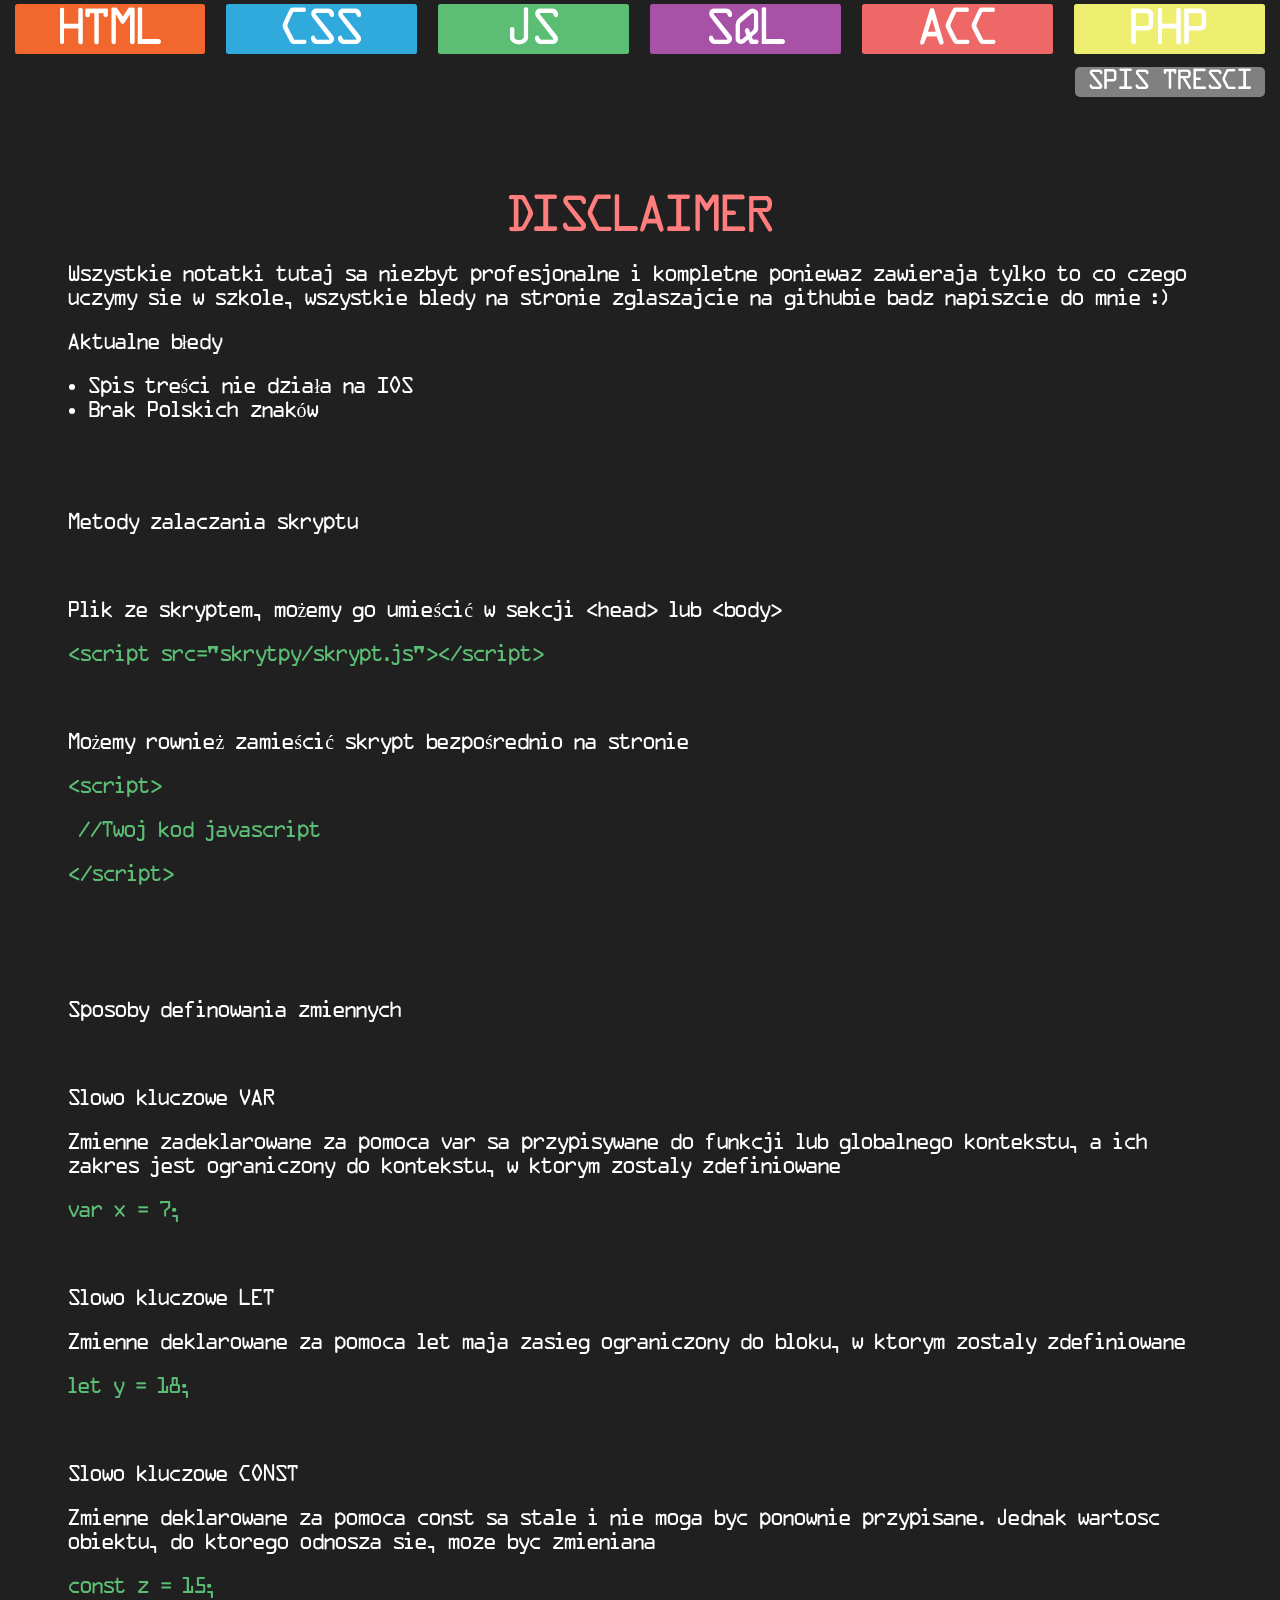
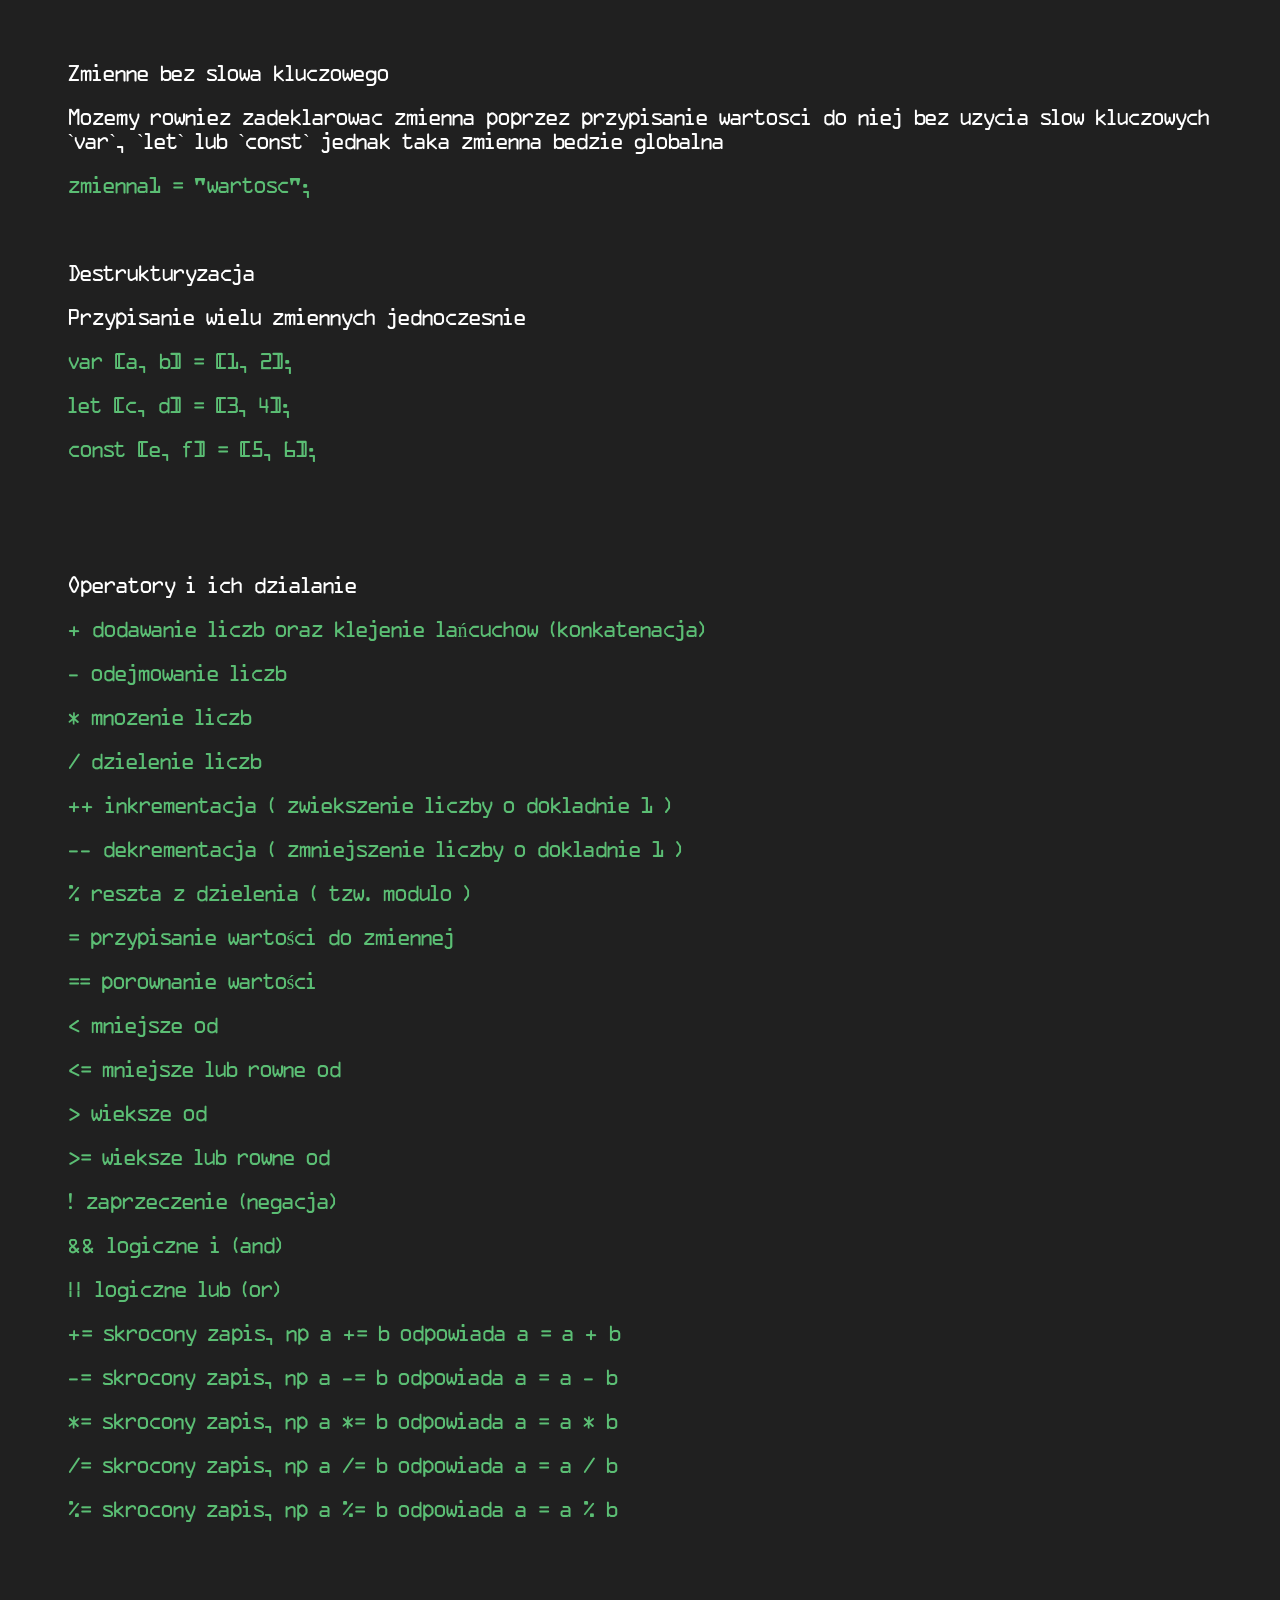
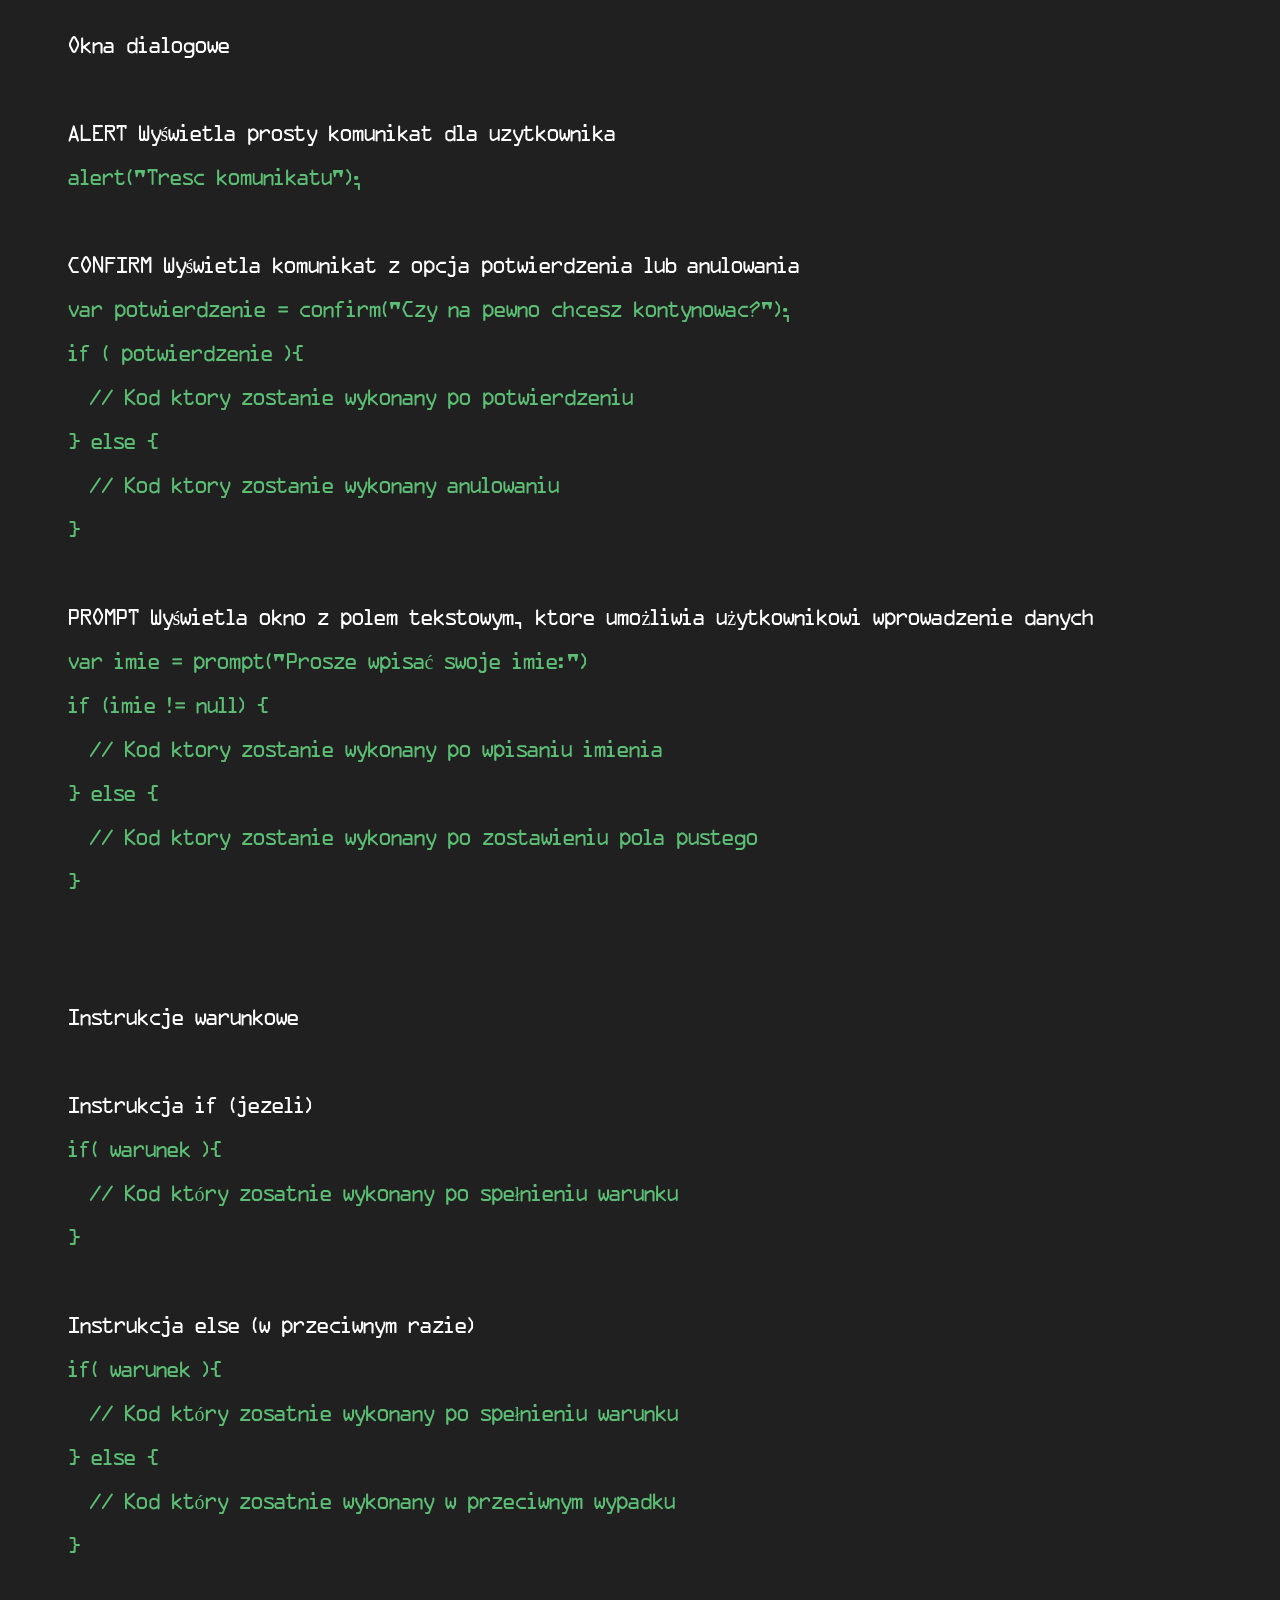
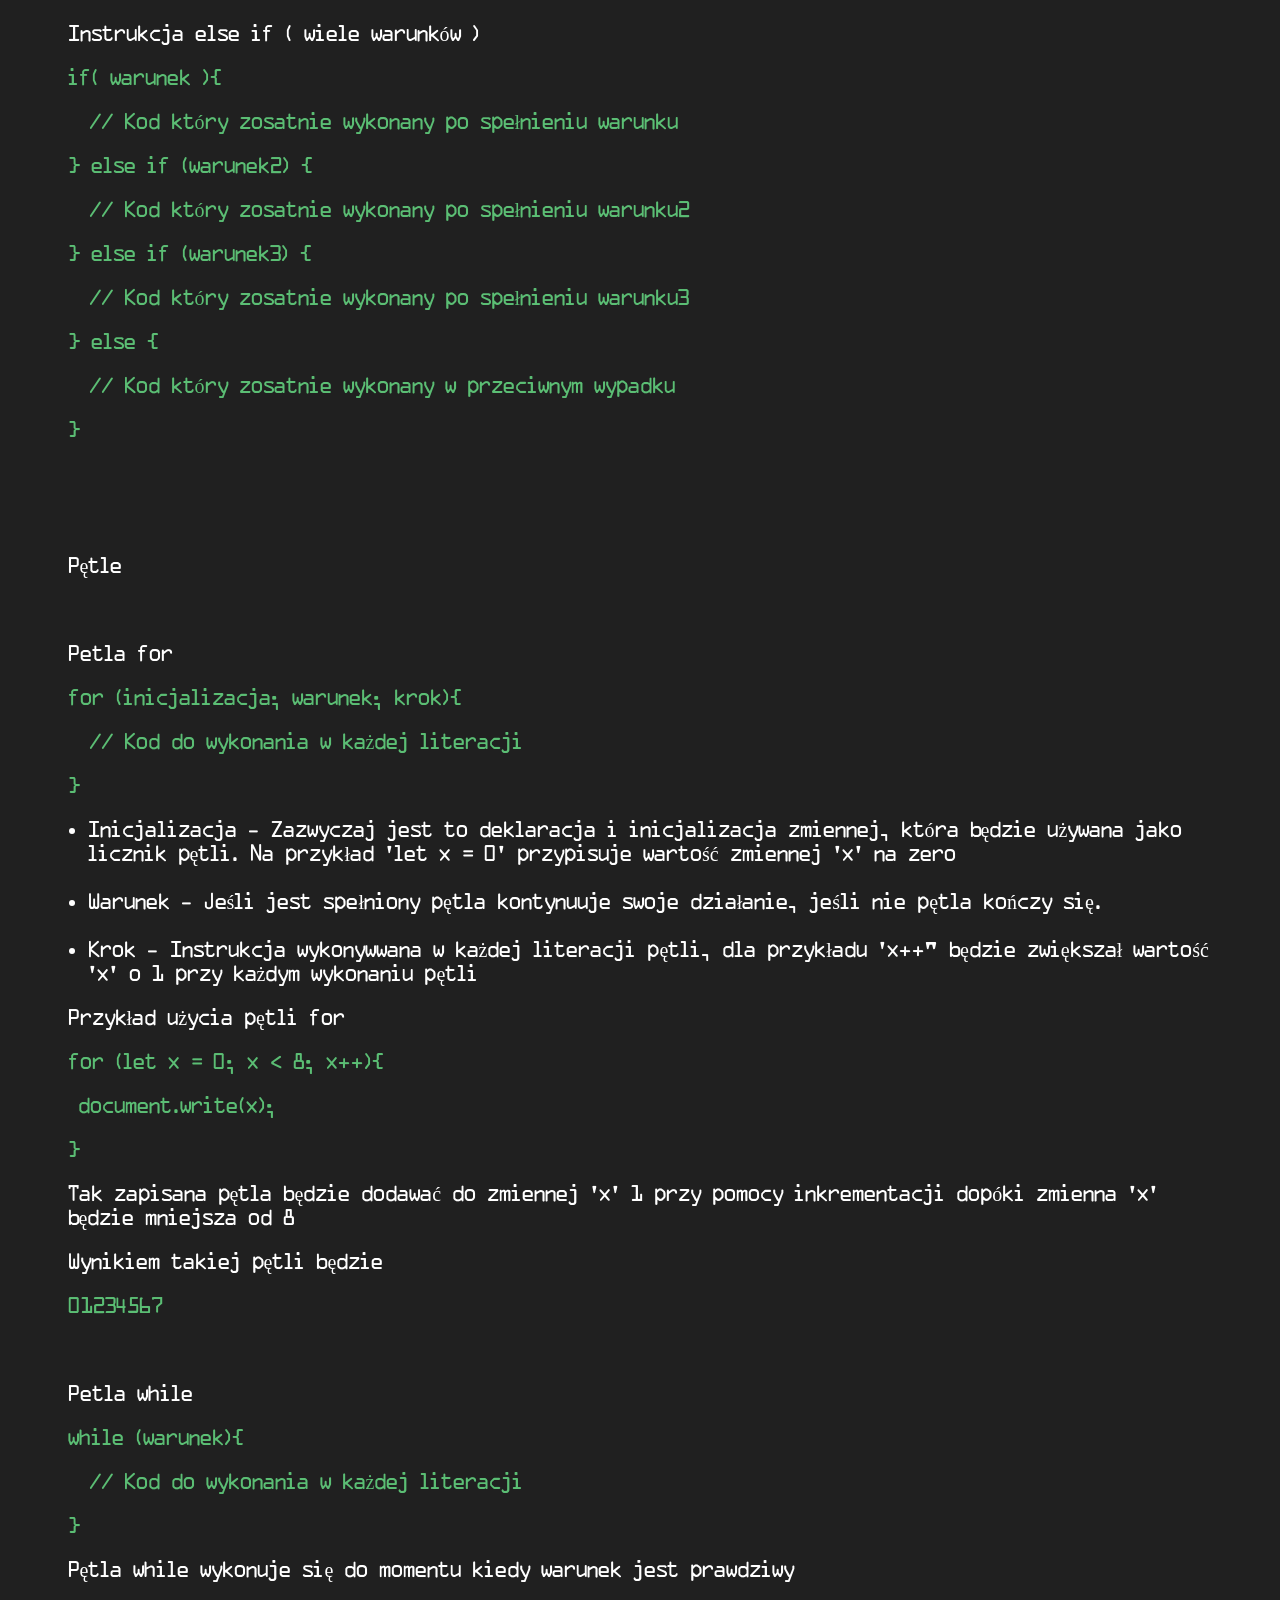
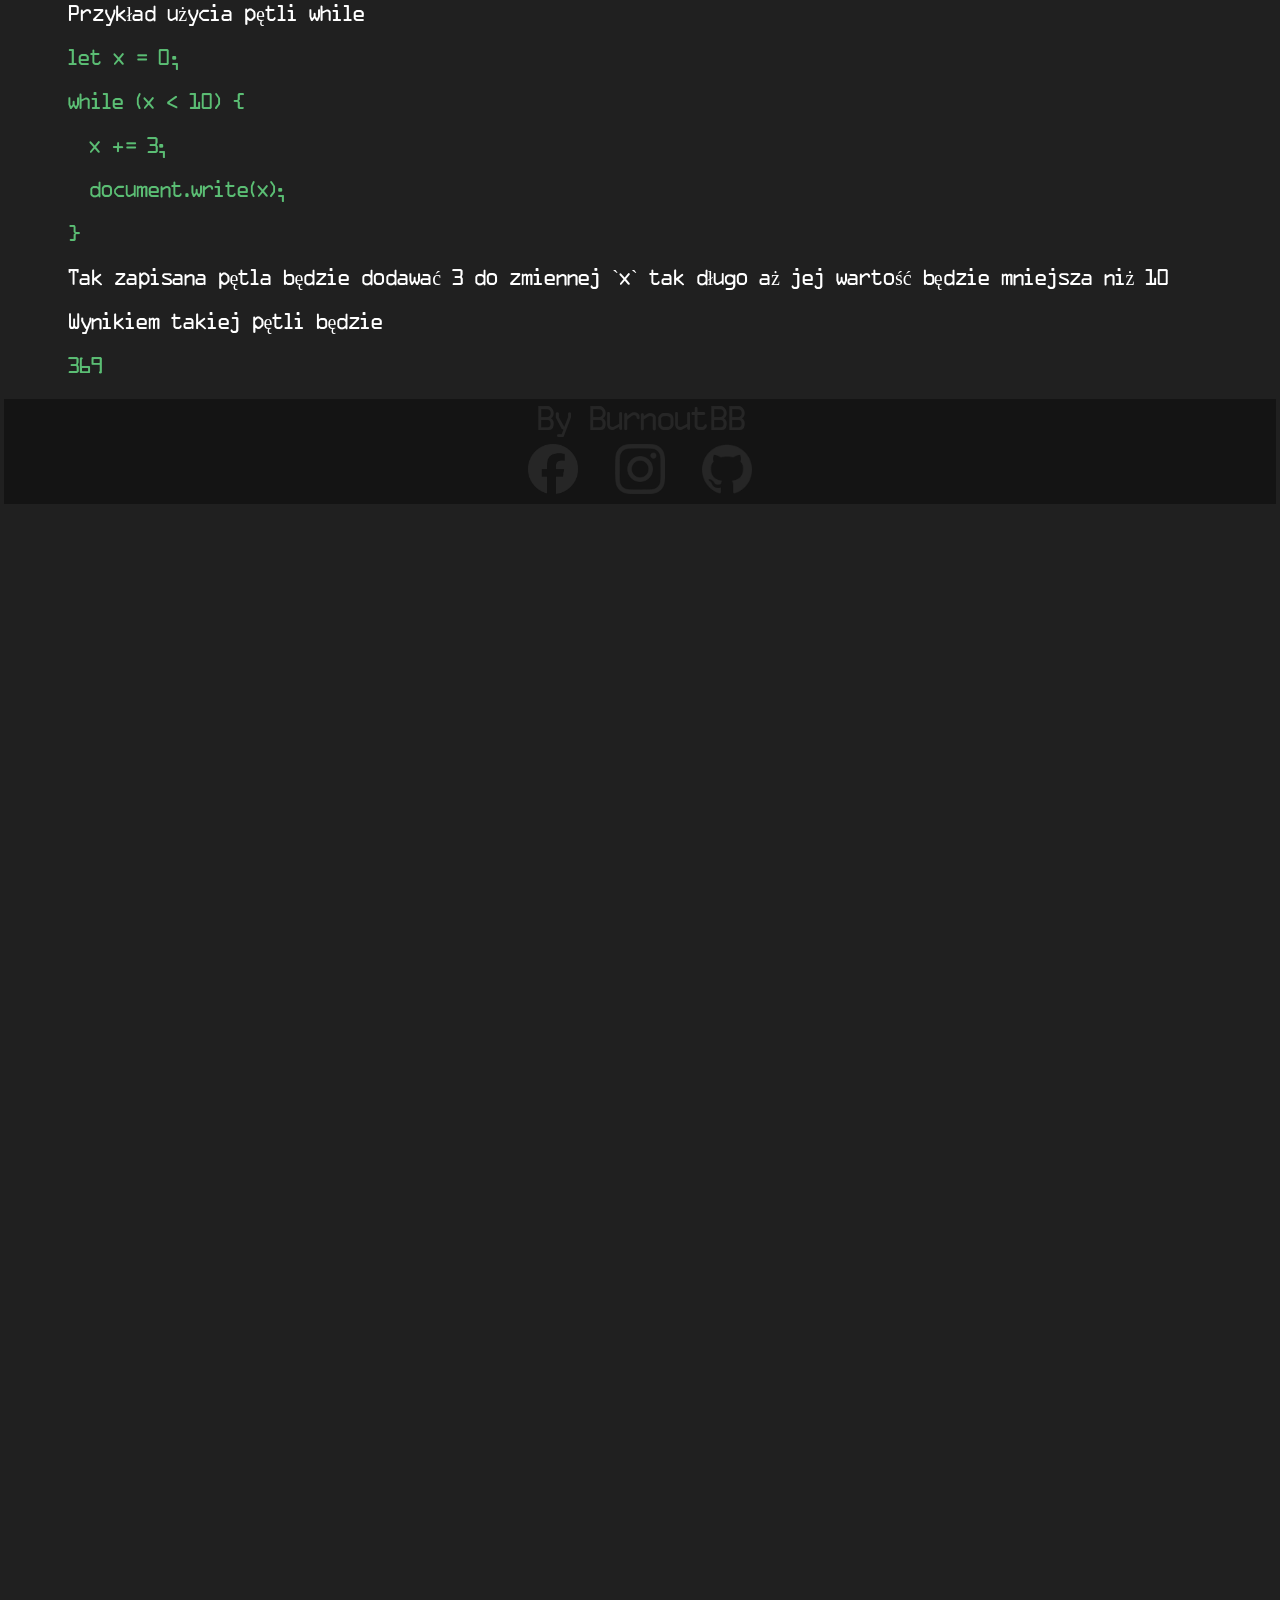
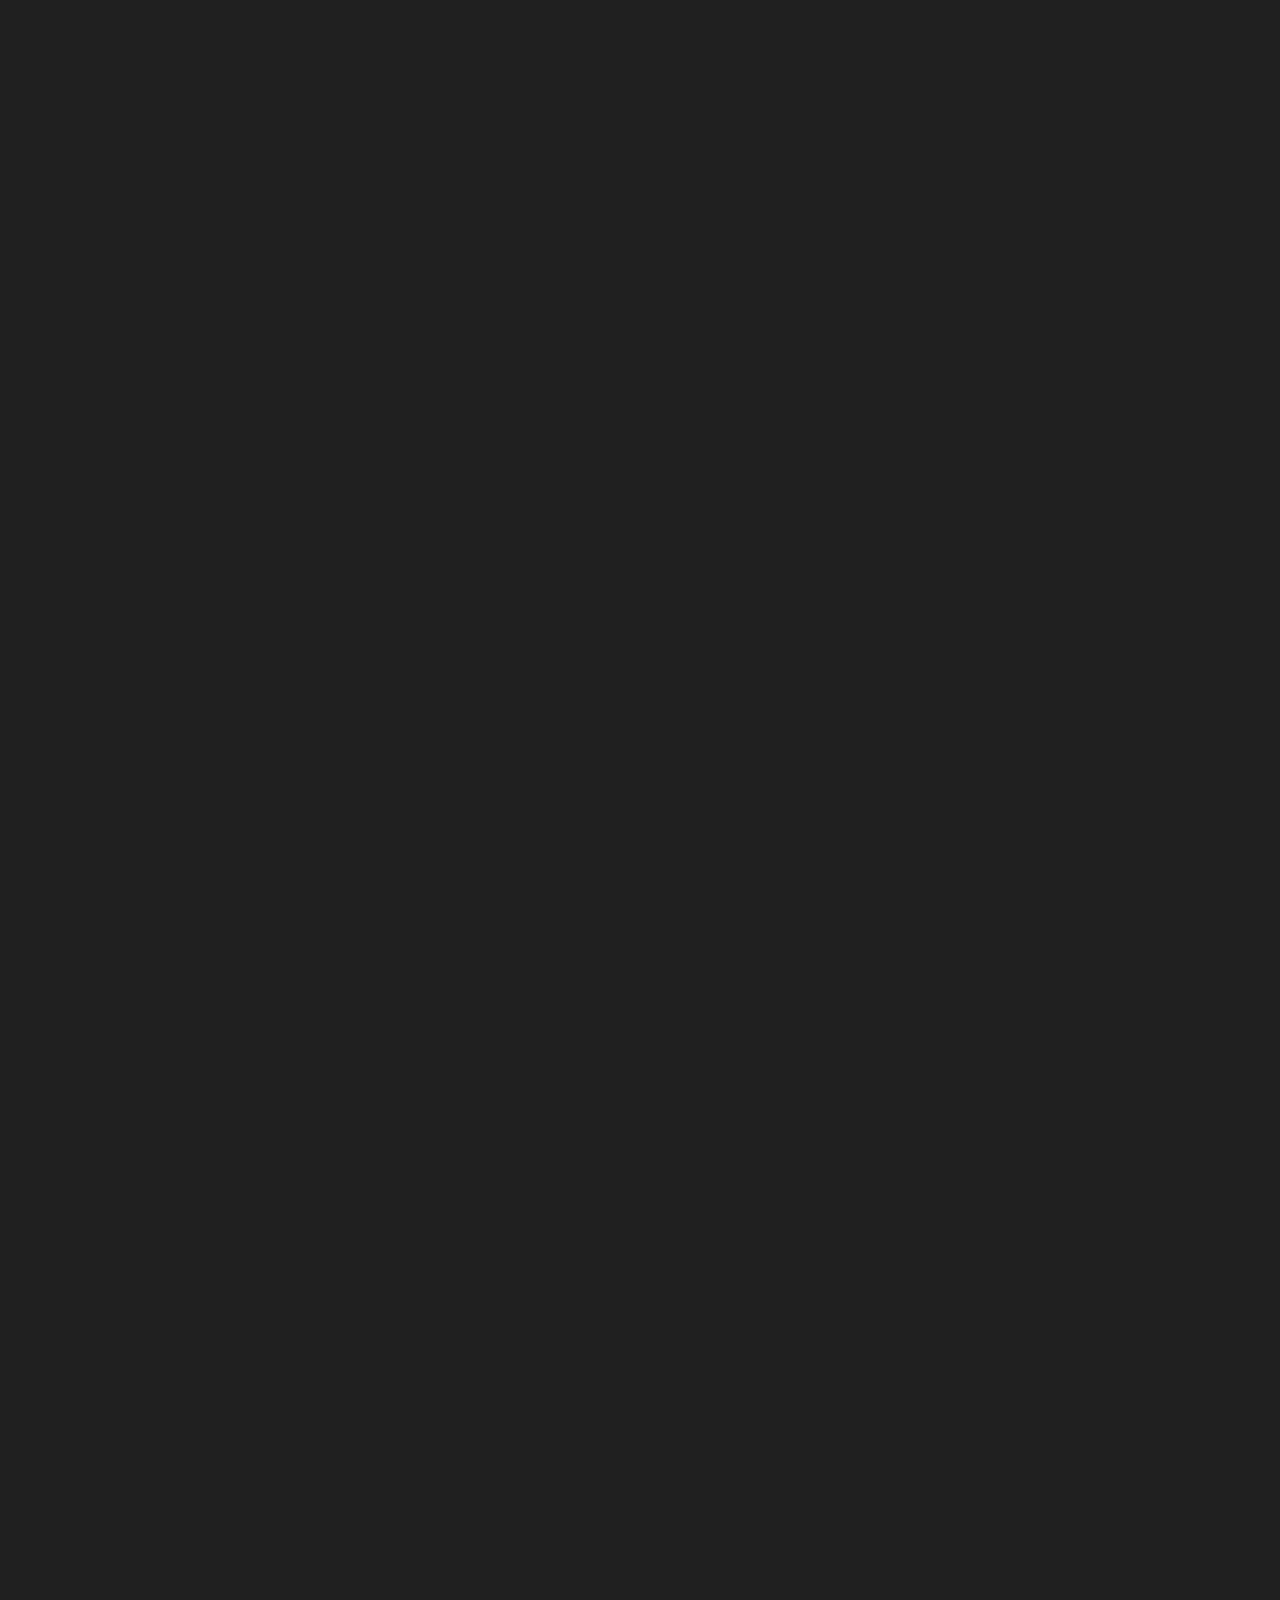
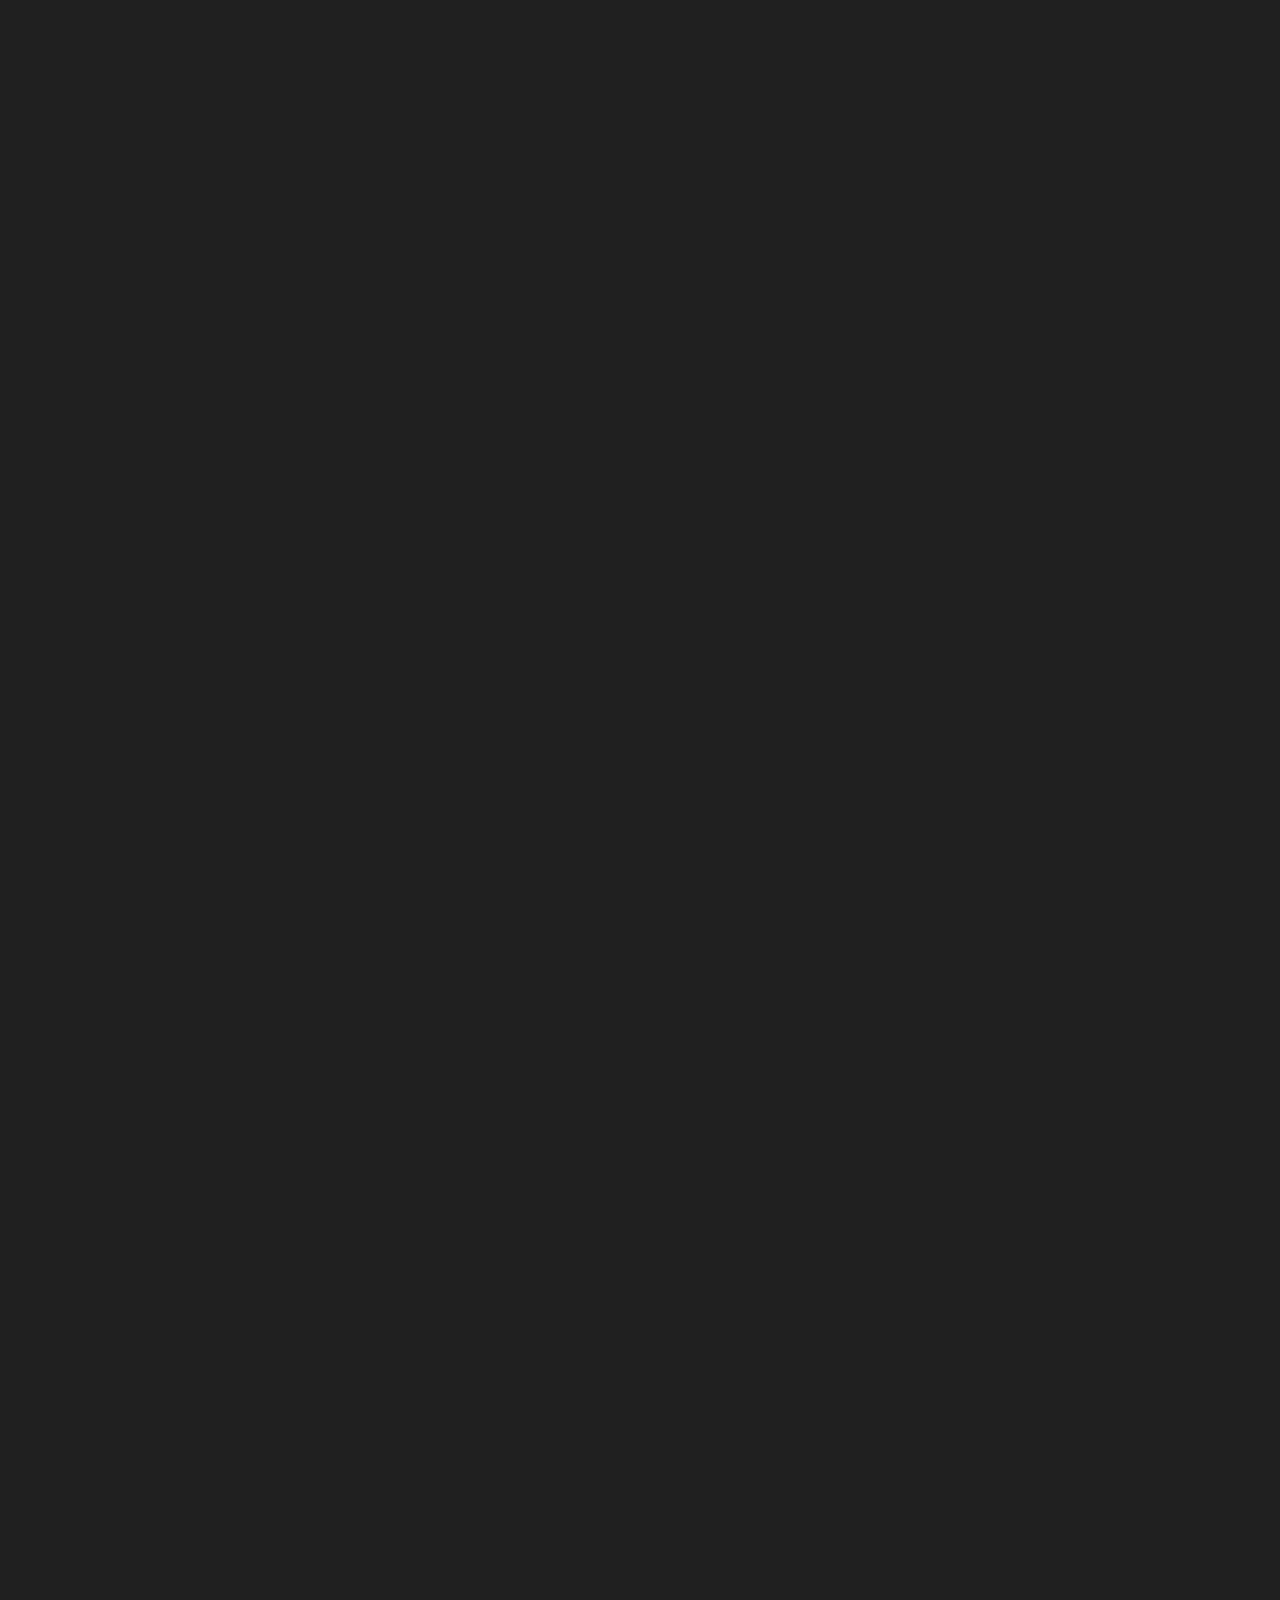
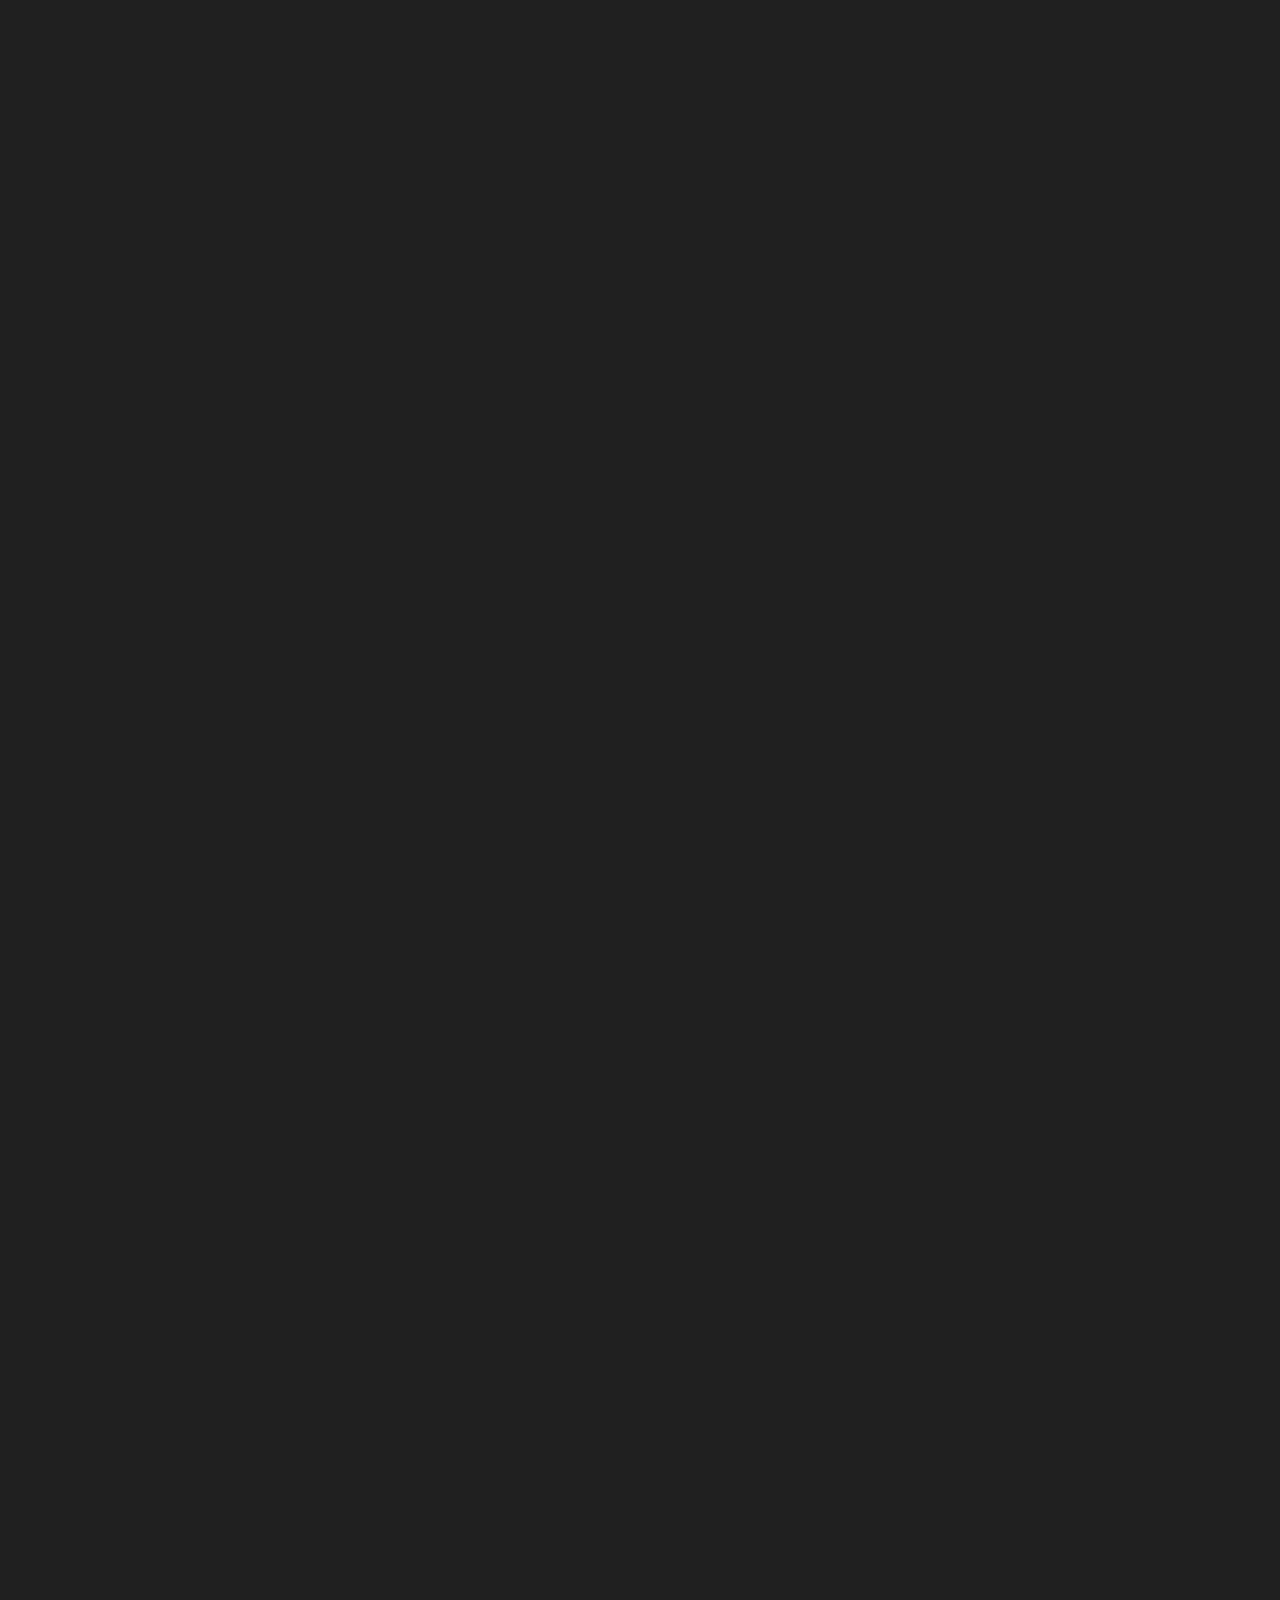
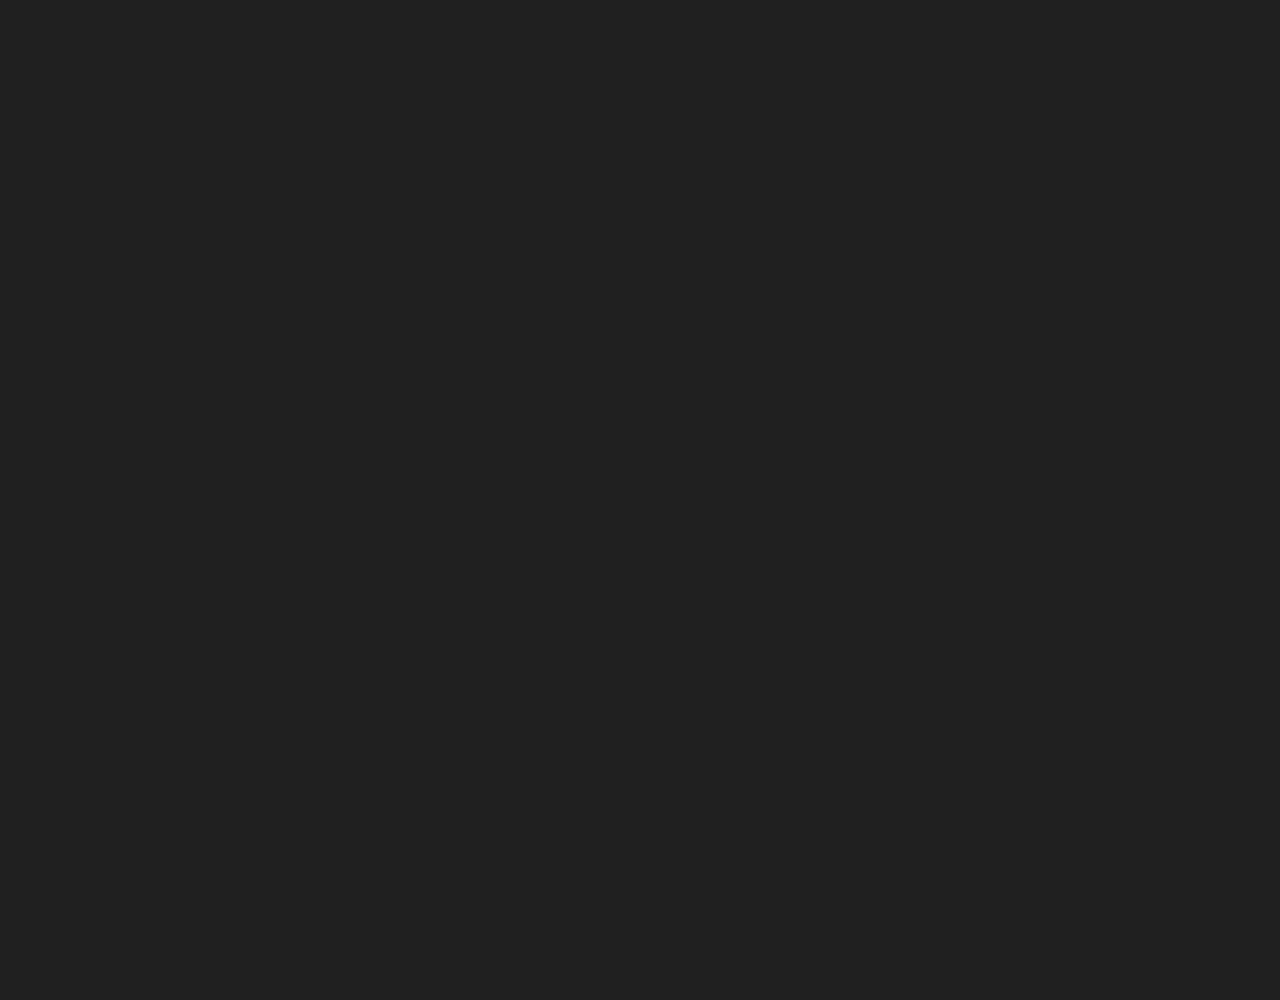
==== js.html @ 7f6162b9 "Fix jakis" ====
<!DOCTYPE html>
<html lang="en">
<head>
    <meta charset="UTF-8">
    <meta name="viewport" content="width=device-width, initial-scale=1.0">
    <link rel="stylesheet" href="styl.css">
    <link rel="stylesheet" media="screen and (max-device-width: 1115px)" href="spisfix.css" />
    <link rel="stylesheet" media="screen and (max-device-width: 690px)" href="styl2.css" />
    
    <title>Może zdamy xddd</title>
    <script src="spis.js"></script>
    <script src="przewijanie_js.js"></script>
 
</head>
<body>

    
    <!-- OPCJE DO WYBORU -->
    <div id="menu">


        <a href="index.html">
            <div id="html">
                HTML
            </div>
        </a>
    
    
        <a>
            <div id="css">
                CSS
            </div>
        </a>
    
    
        <a>
            <div id="js">
                JS
            </div>
        </a>
            
        <a href="sql.html">
            <div id="sql">
                SQL
            </div>
        </a>
    
    
        <a>
            <div id="acc">
                 ACC
            </div>
        </a>
    
    
        <a>
            <div id="php">
                PHP
            </div>
        </a>
    
    
    
            <!--SPIS TREŚCI -->
            <div id="spis" class="spis">
                <div class="tytul" onclick="toggleSpis()">SPIS TRESCI</div>
                <div class="tresc" id="trescSpisu">
                    <a  href="#zalaczanie" onclick="scrollToSection('zalaczanie'); hideSpis()">Skrypt</a><br> 
                    <a  href="#definiowanie" onclick="scrollToSection('definiowanie'); hideSpis()">Zmienne</a><br>
                    <a  href="#operatory" onclick="scrollToSection('operatory'); hideSpis()">Operatory</a><br>
                    <a  href="#okna" onclick="scrollToSection('okna'); hideSpis()">Okna</a><br>
                    <a  href="#warunki" onclick="scrollToSection('warunki'); hideSpis()">Warunki</a><br>
                    <a  href="#petle" onclick="scrollToSection('petle'); hideSpis()">Petle</a><br>

                </div>
            </div>
    
    
    
    
    
        </div>



    <div id="notes">
        <p style="font-size: 90px; line-height: 0px; text-align: center; color: rgb(255, 125, 125);" >DISCLAIMER</p>
        <p>Wszystkie notatki tutaj sa niezbyt profesjonalne i kompletne poniewaz zawieraja tylko to co czego uczymy sie w szkole, wszystkie bledy na stronie zglaszajcie na githubie badz napiszcie do mnie :) </p>
        <p>Aktualne błedy</p>
        <ul>
            <li>Spis treści nie działa na IOS</li>
            <li>Brak Polskich znaków </li>
        </ul>
        <br><br>
        
        
        <p id="zalaczanie">Metody zalaczania skryptu</p><br>
        <p>Plik ze skryptem, możemy go umieścić w sekcji &lt;head&gt; lub &lt;body&gt;</p>
        <p style="color:#5bbe74">&lt;script src="skrytpy/skrypt.js"&gt;&lt;/script&gt;</p><br>
        <p>Możemy rownież zamieścić skrypt bezpośrednio na stronie</p>
        <p style="color:#5bbe74">&lt;script&gt;</p>
        <p style="color:#5bbe74">&nbsp;//Twoj kod javascript</p>
        <p style="color:#5bbe74">&lt;/script&gt;</p>

        


        <br><br><br>
        <p id="definiowanie">Sposoby definowania zmiennych</p><br>
        
        <p>Slowo kluczowe VAR</p>
        <p>Zmienne zadeklarowane za pomoca var sa przypisywane do funkcji lub globalnego kontekstu, a ich zakres jest ograniczony do kontekstu, w ktorym zostaly zdefiniowane</p>
        <p style="color:#5bbe74">var x = 7;</p><br>

        <p>Slowo kluczowe LET</p>
        <p>Zmienne deklarowane za pomoca let maja zasieg ograniczony do bloku, w ktorym zostaly zdefiniowane</p>
        <p style="color:#5bbe74">let y = 18;</p><br>

        <p>Slowo kluczowe CONST</p>
        <p>Zmienne deklarowane za pomoca const sa stale i nie moga byc ponownie przypisane. Jednak wartosc obiektu, do ktorego odnosza sie, moze byc zmieniana</p>
        <p style="color:#5bbe74">const z = 15;</p><br>
        
        <p>Zmienne bez slowa kluczowego</p>
        <p> Mozemy rowniez zadeklarowac zmienna poprzez przypisanie wartosci do niej bez uzycia slow kluczowych `var`, `let` lub `const` jednak taka zmienna bedzie globalna</p>
        <p style="color:#5bbe74">zmienna1 = "wartosc";</p><br>

        <p>Destrukturyzacja</p>
        <p>Przypisanie wielu zmiennych jednoczesnie</p>
        <p style="color:#5bbe74">var [a, b] = [1, 2];</p>
        <p style="color:#5bbe74">let [c, d] = [3, 4];</p>
        <p style="color:#5bbe74">const [e, f] = [5, 6];</p><br><br><br>
        

        <p id="operatory">Operatory i ich dzialanie</p>
        <p style="color:#5bbe74">+   dodawanie liczb oraz klejenie lańcuchow (konkatenacja)</p>
        <p style="color:#5bbe74">-   odejmowanie liczb</p>
        <p style="color:#5bbe74">*   mnozenie liczb</p>
        <p style="color:#5bbe74">/   dzielenie liczb</p>
        <p style="color:#5bbe74">++  inkrementacja ( zwiekszenie liczby o dokladnie 1 ) </p>
        <p style="color:#5bbe74">--  dekrementacja ( zmniejszenie liczby o dokladnie 1 )</p>
        <p style="color:#5bbe74">%   reszta z dzielenia ( tzw. modulo ) </p>
        <p style="color:#5bbe74">=   przypisanie wartości do zmiennej</p>
        <p style="color:#5bbe74">==  porownanie wartości</p>
        <p style="color:#5bbe74"><   mniejsze od</p>
        <p style="color:#5bbe74"><=  mniejsze lub rowne od</p>
        <p style="color:#5bbe74">>   wieksze od</p>
        <p style="color:#5bbe74">>=  wieksze lub rowne od</p>
        <p style="color:#5bbe74">!   zaprzeczenie (negacja)</p>
        <p style="color:#5bbe74">&&  logiczne i (and)</p>
        <p style="color:#5bbe74">||  logiczne lub (or)</p>
        <p style="color:#5bbe74">+=  skrocony zapis, np a += b odpowiada a = a + b </p>
        <p style="color:#5bbe74">-=  skrocony zapis, np a -= b odpowiada a = a - b</p>
        <p style="color:#5bbe74">*=  skrocony zapis, np a *= b odpowiada a = a * b</p>
        <p style="color:#5bbe74">/=  skrocony zapis, np a /= b odpowiada a = a / b</p>
        <p style="color:#5bbe74">%=  skrocony zapis, np a %= b odpowiada a = a % b</p>
        <br><br><br>
        <p id="okna">Okna dialogowe</p><br>
        <p>ALERT Wyświetla prosty komunikat dla uzytkownika</p>
        <p style="color:#5bbe74">alert("Tresc komunikatu");</p><br>

        <p>CONFIRM Wyświetla komunikat z opcja potwierdzenia lub anulowania</p>
        <p style="color:#5bbe74">var potwierdzenie = confirm("Czy na pewno chcesz kontynowac?");</p>
        <p style="color:#5bbe74">if ( potwierdzenie ){</p>
        <p style="color:#5bbe74">&nbsp; // Kod ktory zostanie wykonany po potwierdzeniu</p>
        <p style="color:#5bbe74">} else { </p>
        <p style="color:#5bbe74">&nbsp; // Kod ktory zostanie wykonany anulowaniu</p>
        <p style="color:#5bbe74">}</p><br>

        <p>PROMPT Wyświetla okno z polem tekstowym, ktore umożliwia użytkownikowi wprowadzenie danych</p>
        <p style="color:#5bbe74">var imie = prompt("Prosze wpisać swoje imie:")</p>
        <p style="color:#5bbe74">if (imie != null) {</p>
        <p style="color:#5bbe74">&nbsp; // Kod ktory zostanie wykonany po wpisaniu imienia </p>
        <p style="color:#5bbe74">} else {</p>
        <p style="color:#5bbe74">&nbsp; // Kod ktory zostanie wykonany po zostawieniu pola pustego</p>
        <p style="color:#5bbe74">}</p>
        <br><br><br>

        <p id="warunki">Instrukcje warunkowe</p><br>
        <p>Instrukcja if (jezeli) </p>
        <p style="color:#5bbe74">if( warunek ){</p>
        <p style="color:#5bbe74">&nbsp; // Kod który zosatnie wykonany po spełnieniu warunku</p>
        <p style="color:#5bbe74">}</p><br>

        <p>Instrukcja else (w przeciwnym razie) </p>
        <p style="color:#5bbe74">if( warunek ){</p>
        <p style="color:#5bbe74">&nbsp; // Kod który zosatnie wykonany po spełnieniu warunku</p>
        <p style="color:#5bbe74">} else {</p>
        <p style="color:#5bbe74">&nbsp; // Kod który zosatnie wykonany w przeciwnym wypadku</p>
        <p style="color:#5bbe74">}</p><br>

        <p>Instrukcja else if ( wiele warunków ) </p>
        <p style="color:#5bbe74">if( warunek ){</p>
        <p style="color:#5bbe74">&nbsp; // Kod który zosatnie wykonany po spełnieniu warunku</p>
        <p style="color:#5bbe74">} else if (warunek2) {</p>
        <p style="color:#5bbe74">&nbsp; // Kod który zosatnie wykonany po spełnieniu warunku2</p>
        <p style="color:#5bbe74">} else if (warunek3) {</p>
        <p style="color:#5bbe74">&nbsp; // Kod który zosatnie wykonany po spełnieniu warunku3</p>
        <p style="color:#5bbe74">} else {</p>
        <p style="color:#5bbe74">&nbsp; // Kod który zosatnie wykonany w przeciwnym wypadku</p>
        <p style="color:#5bbe74">}</p><br><br><br>

        <p id="petle">Pętle</p><br>

        <p>Petla for</p>
        <p style="color:#5bbe74">for (inicjalizacja; warunek; krok){</p>
        <p style="color:#5bbe74">&nbsp; // Kod do wykonania w każdej literacji</p>
        <p style="color:#5bbe74">}</p>
        <ul>
            <li>Inicjalizacja - Zazwyczaj jest to deklaracja i inicjalizacja zmiennej, która będzie używana jako licznik pętli. Na przykład 'let x = 0' przypisuje wartość zmiennej 'x' na zero</li><br>
            <li>Warunek - Jeśli jest spełniony pętla kontynuuje swoje działanie, jeśli nie pętla kończy się.</li><br>
            <li>Krok - Instrukcja wykonywwana w każdej literacji pętli, dla przykładu 'x++" będzie zwiększał wartość 'x' o 1 przy każdym wykonaniu pętli</li>
        </ul>
        <p>Przykład użycia pętli for</p>
        <p style="color:#5bbe74">for (let x = 0; x < 8; x++){</p>
        <p style="color:#5bbe74">&nbsp;document.write(x);</p>
        <p style="color:#5bbe74">}</p>
        <p>Tak zapisana pętla będzie dodawać do zmiennej 'x' 1 przy pomocy inkrementacji dopóki zmienna 'x' będzie mniejsza od 8 </p>
        <p>Wynikiem takiej pętli będzie</p>
        <p style="color:#5bbe74">01234567</p><br>


        <p>Petla while</p>
        <p style="color:#5bbe74">while (warunek){</p>
        <p style="color:#5bbe74">&nbsp; // Kod do wykonania w każdej literacji</p>
        <p style="color:#5bbe74">}</p>
        <p>Pętla while wykonuje się do momentu kiedy warunek jest prawdziwy</p>
        <p>Przykład użycia pętli while</p>
        <p style="color:#5bbe74">let x = 0;</p>
        <p style="color:#5bbe74">while (x < 10) {</p>
        <p style="color:#5bbe74">&nbsp; x += 3;</p>
        <p style="color:#5bbe74">&nbsp; document.write(x);</p>
        <p style="color:#5bbe74">}</p>
        <p>Tak zapisana pętla będzie dodawać 3 do zmiennej `x` tak długo aż jej wartość będzie mniejsza niż 10 </p>
        <p>Wynikiem takiej pętli będzie</p>
        <p style="color:#5bbe74">369</p>


        







    </div>


    <div id="fwc">
        By BurnoutBB<br>
        <a href="https://www.facebook.com/kacper.topro" target="_blank"><img src="fb.png" height="100px"></a>
        <a href="https://www.instagram.com/burnout_bb/" target="_blank"><img src="ig.png" height="100px"></a>
        <a href="https://github.com/BurnoutBB" target="_blank"><img src="github.png" height="100px"></a>
    </div>
</body>
</html>
---- styl.css ----
@font-face {
    font-family: "OCR A" ;
    src: url(ocra.otf);
}
body{
    zoom: 50%;
    background-color:rgb(32, 32, 32);
}
#menu{
    width: 100%;
   
   
}

#html,#css,#js,#sql,#acc,#php{
    transition-duration: 0.2s ;
    text-align: center;
    height: 100px;
    font-family: "OCR A";
    color: white;
    background-color: #f2672e;
    float: left;
    width: 15%;
    margin-left: 0.83%;
    margin-right: 0.83%;
    border-radius: 5px;
    
    font-size: 90px;
}
#html{
    background-color:#f2672e
}
#css{
    background-color: #30aadd
}
#js{
    background-color: #5bbe74
}
#sql{
    background-color: rgb(167, 81, 167);
}
#acc{
    background-color: rgb(238, 104, 104);
}
#php{
    background-color: rgb(238, 238, 113);
}
#notes{
    
    
    font-size: 40px;
    color: white;
    font-family: "OCR A";
    margin-top: 5%;
    float: left;
    width: 90%;
    margin-left: 5%;
    margin-right: 5%;
    height: auto;
   

}
p{
    transition-duration: 0.2s;
}
#html:hover,#css:hover,#js:hover,#sql:hover,#acc:hover,#php:hover{
    box-shadow: 5px 5px 5px 5px white;
    
    
}
#fwc{
    padding-top: 10px;
    font-size: 60px;
    color: #262626;
    font-family: "OCR A";
    text-align: center;
    float: left;
    width: 100%;
    height: 200px;
    background-color: rgb(20, 20, 20);
    img{
        margin-top: 10px;
        margin-right: 20px;
        margin-left: 20px;
    }
    

}
#spis{
    
    text-align: center;
    float: right;
    margin-top: 1%;
    margin-bottom: 1%;
    background-color: #808080;
    margin-right: 0.83%;
    width: 15%;
    
    color: white;
    border-radius: 10px;
    font-size: 50px;
    font-family: "OCR A";
    z-index: 1000;
    position: relative;
    cursor: pointer;
    a{
        color: white;
    }
    a:visited{
        color: white;
    }
    
    
    
}
.tresc {
    line-height: 100px;
    padding-left: 10px;
    font-size: auto;
    text-align: left;
    width: 100%;
    margin-top: 2%;
    transition-duration: 0.2s;
    display: none;
    background-color: #808080;
    border-radius: 10px;
    position: absolute;
}
.highlight_sql {
    background-color: purple;
    transition-duration: 0.2s;
    border-radius: 10px;
    
}
.highlight_js{
    background-color: #5bbe74;
    transition-duration: 0.2s;
    border-radius: 10px;
}
---- spisfix.css ----
#spis{
    height: 100px;
}
---- styl2.css ----
@font-face {
    font-family: "OCR A" ;
    src: url(ocra.otf);
}
body{
    font-family: "OCR A";
}
#html,#css,#js,#sql,#acc,#php{
    width: 30%;
   
    transition-duration: 0.2s ;
    font-size: 65px;
    height: 65px;
    margin-top: 3%;
    margin-left: 1.5%;
    margin-right: 1.5%;

}
#fwc{
    height: 110px;
    font-size: 30px;
   
}
#spis{
    margin-top: 3%;
    width: 60%;
    margin-right: 1.5%;
    height: 50px;
}
img{
    width: 50px;
    height: 50px;
}
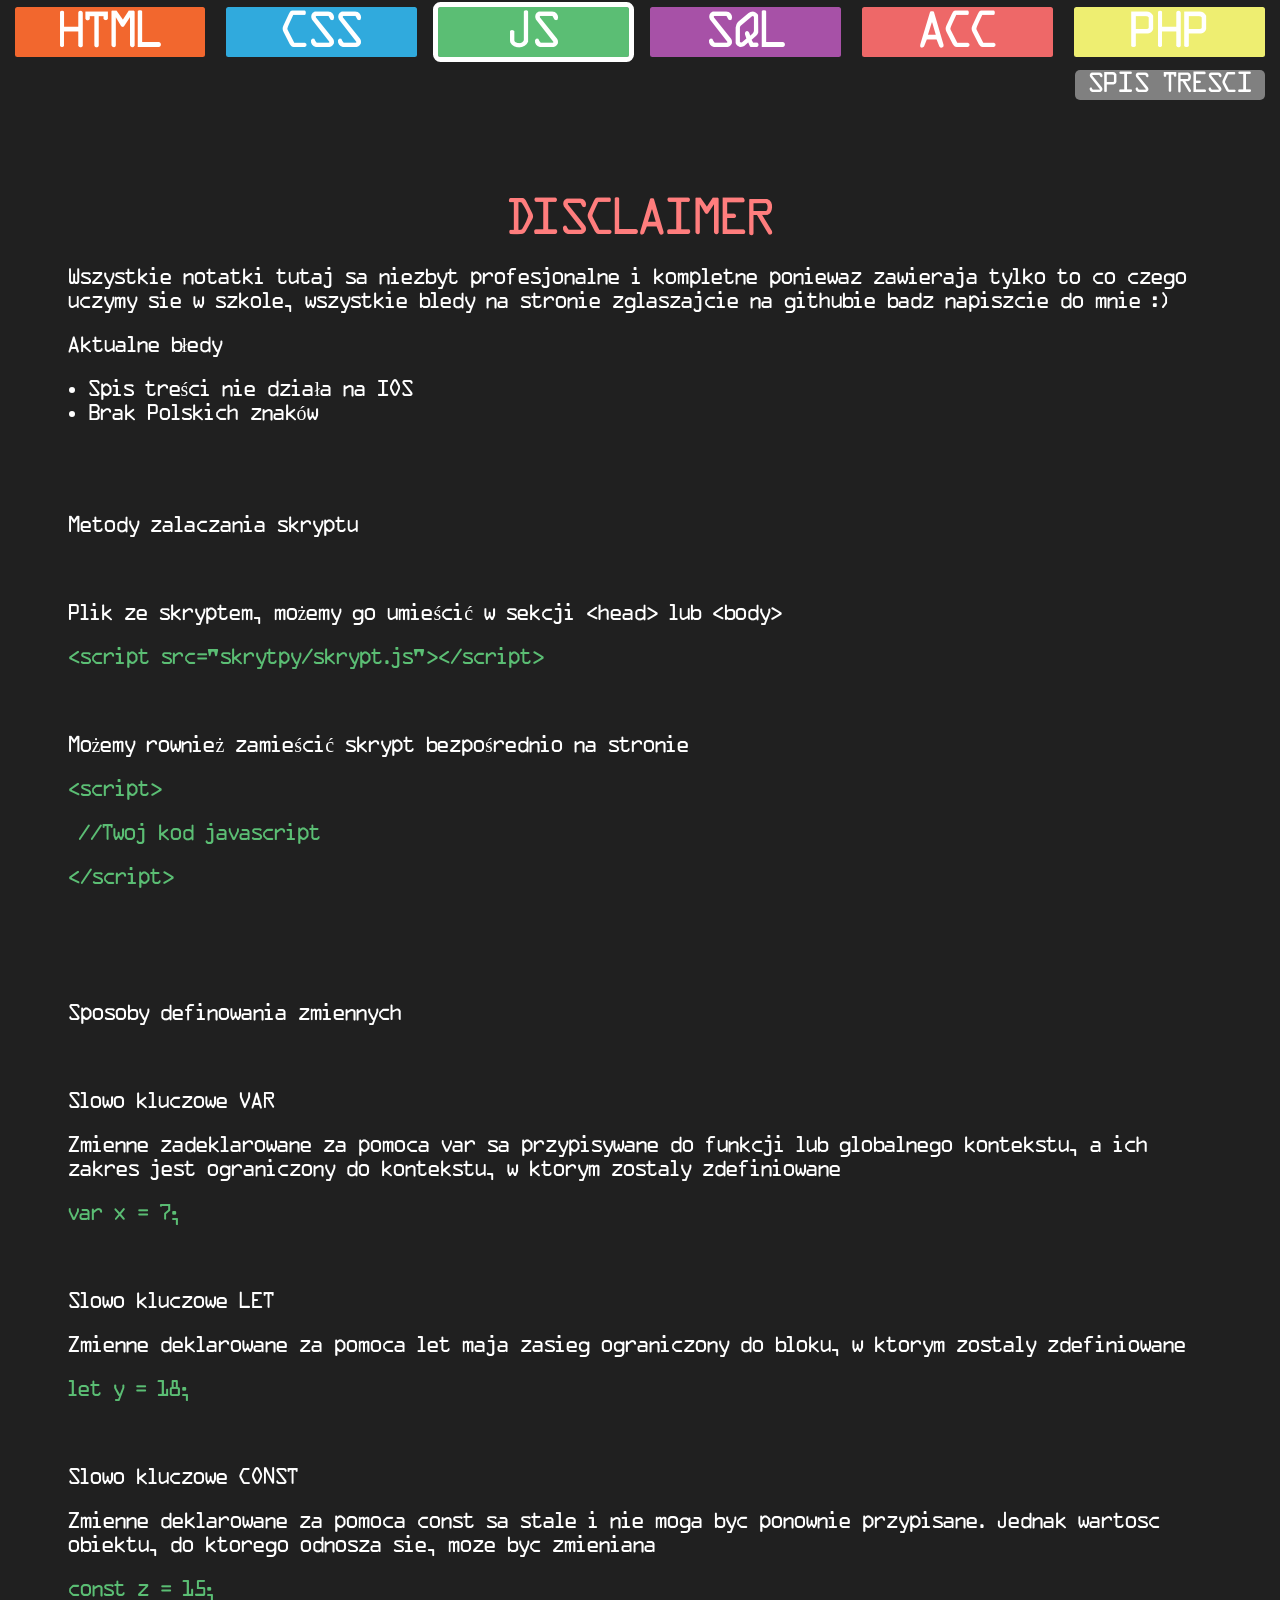
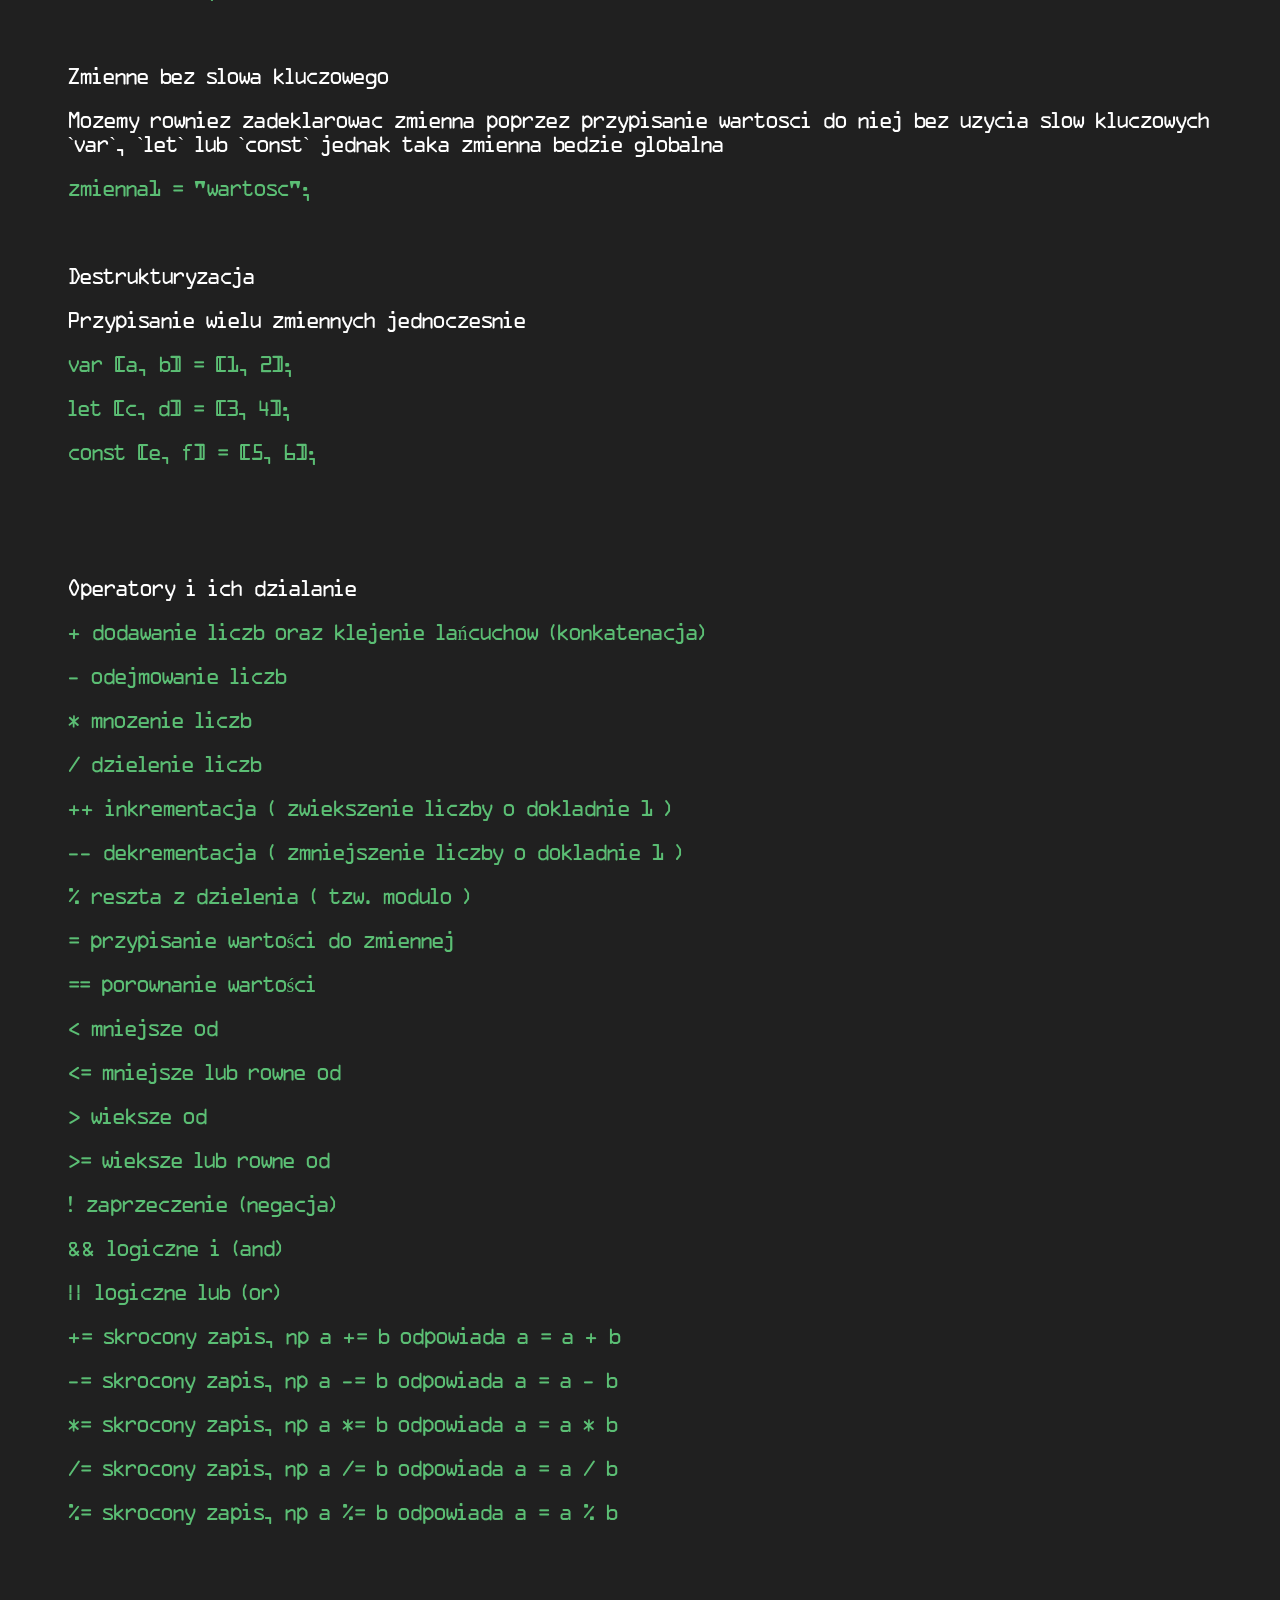
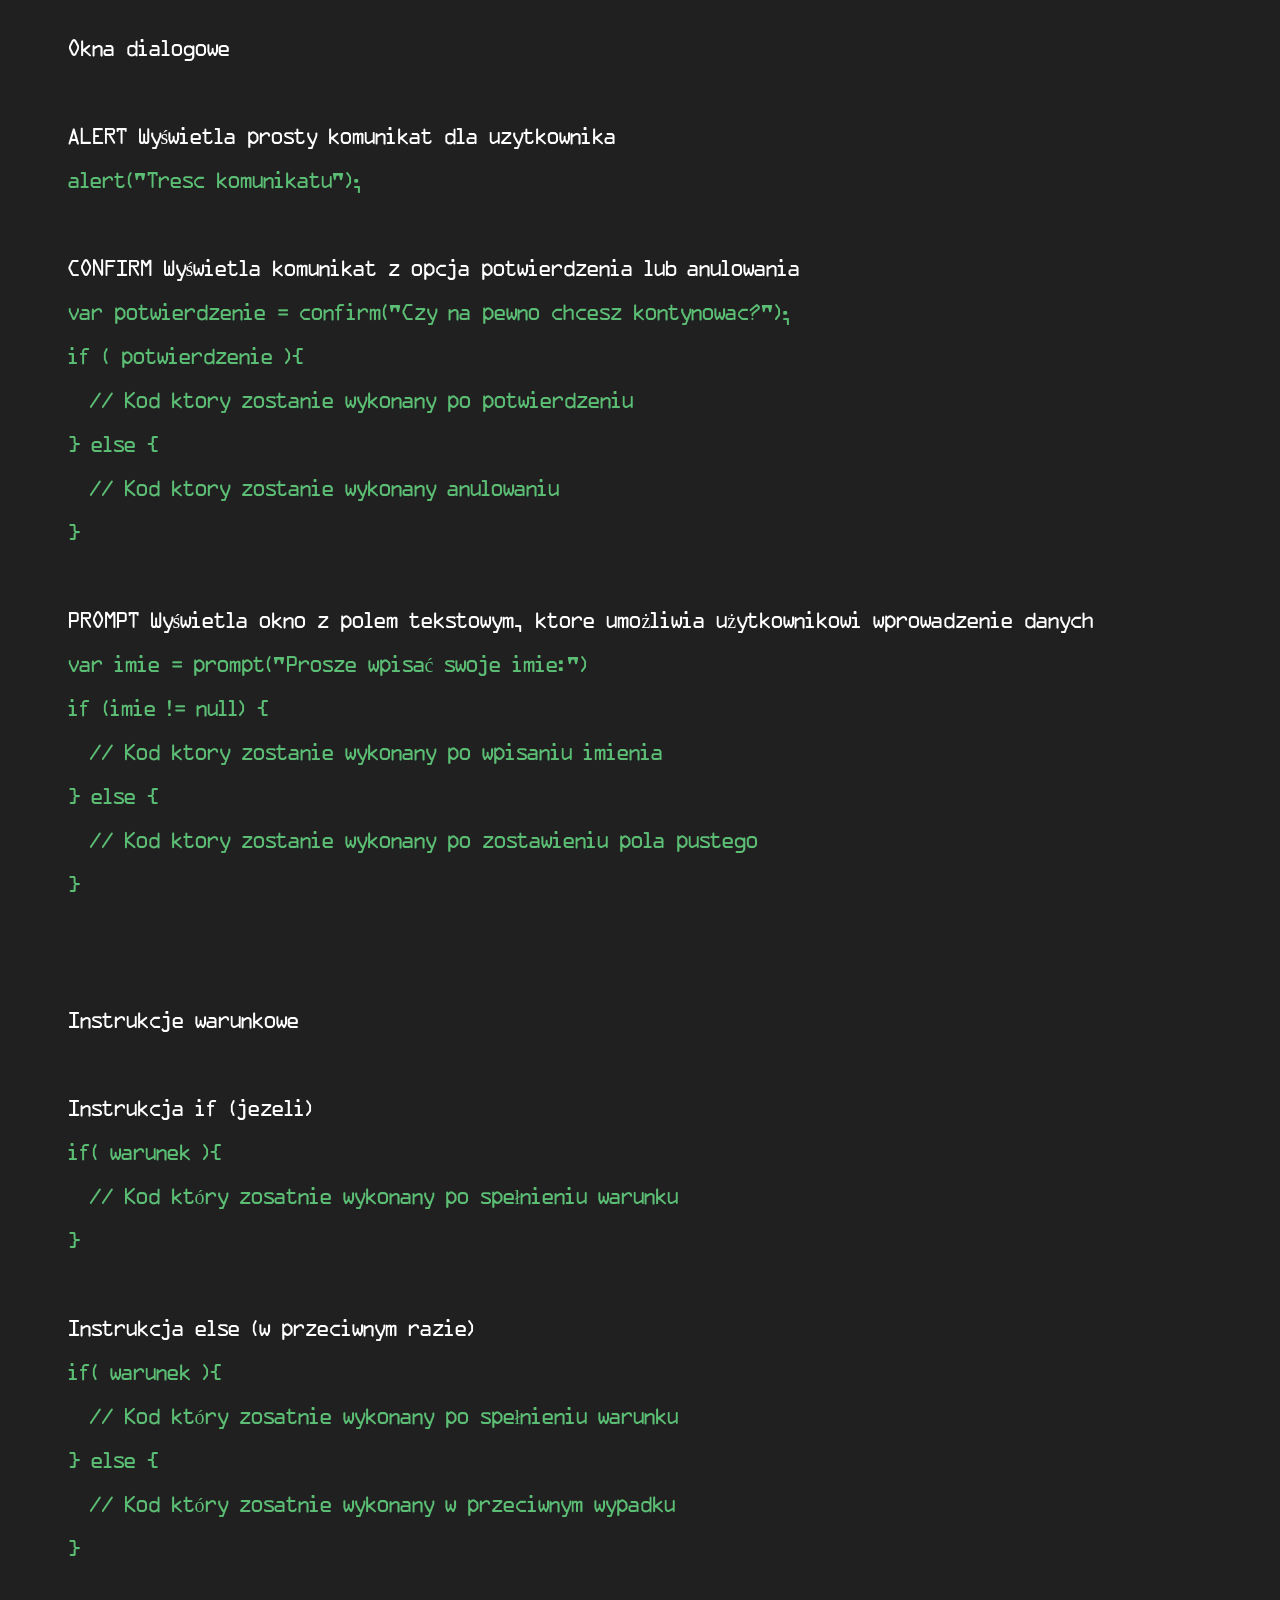
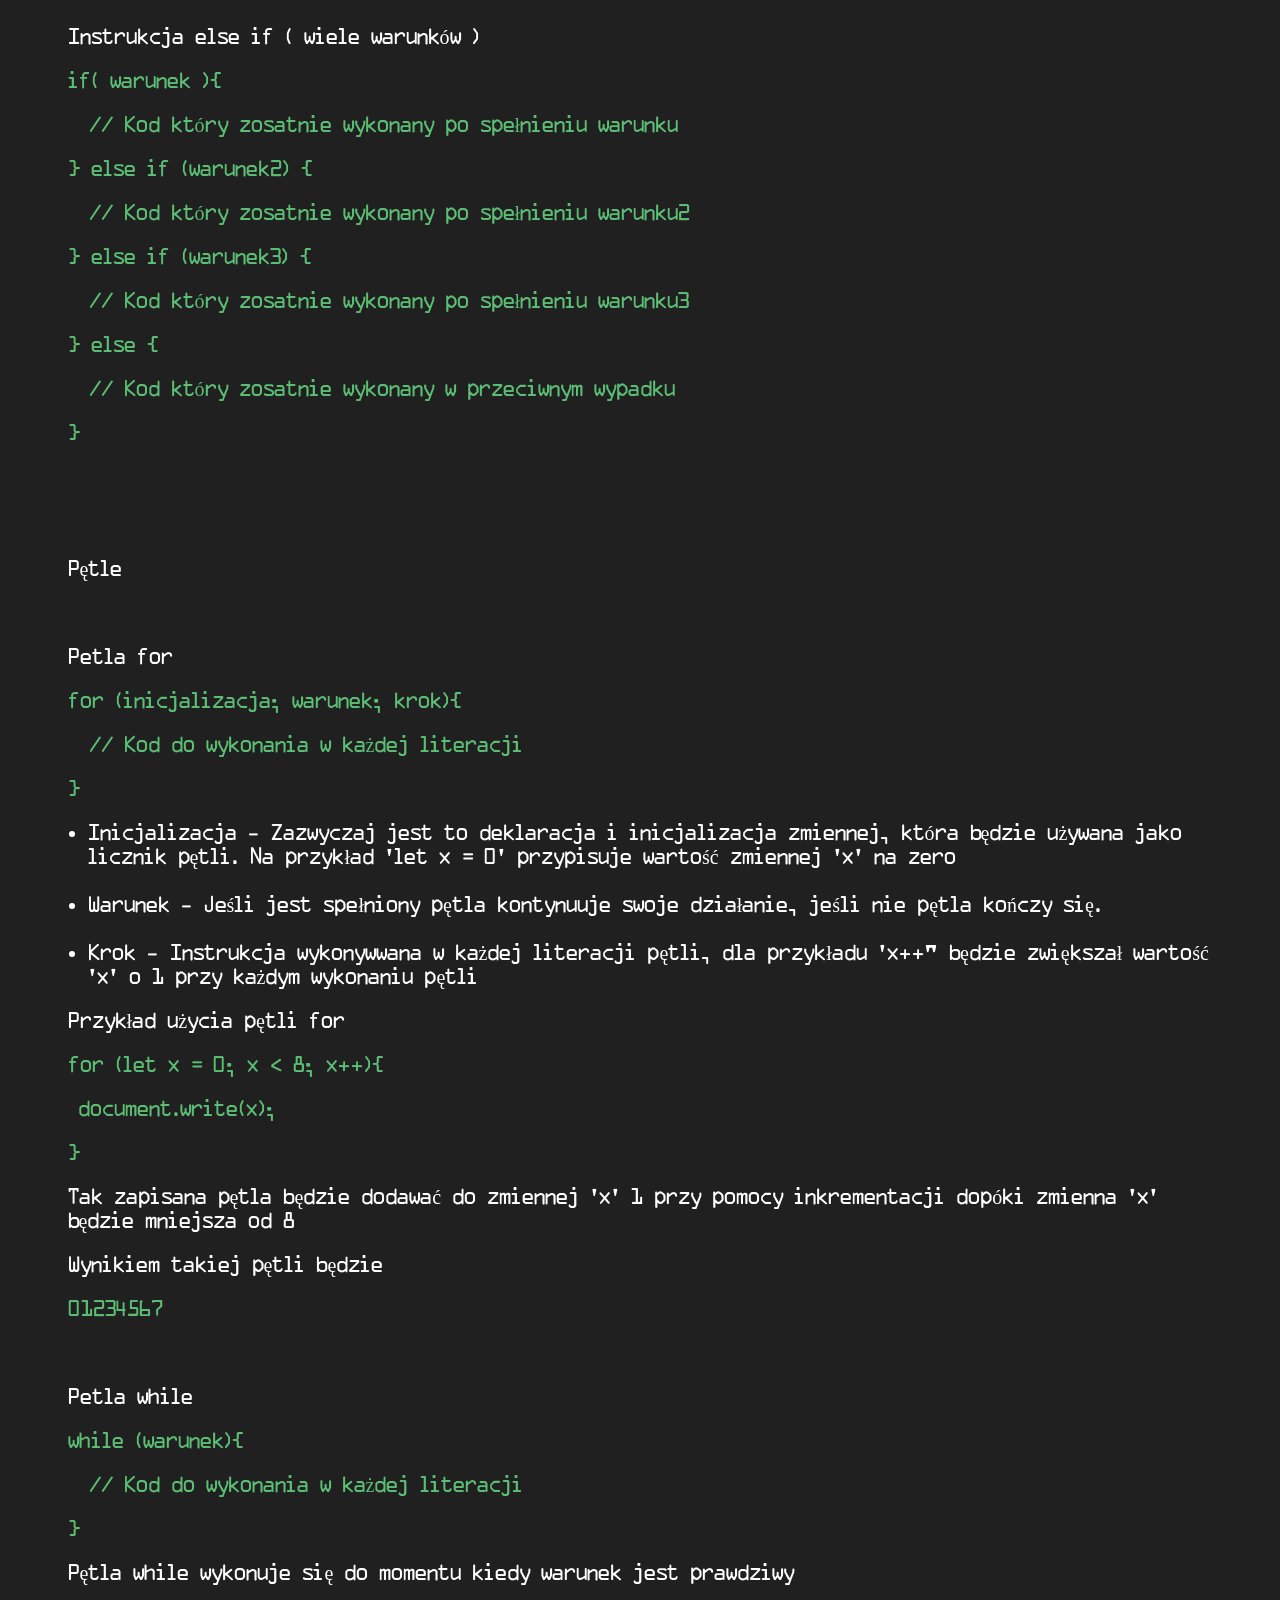
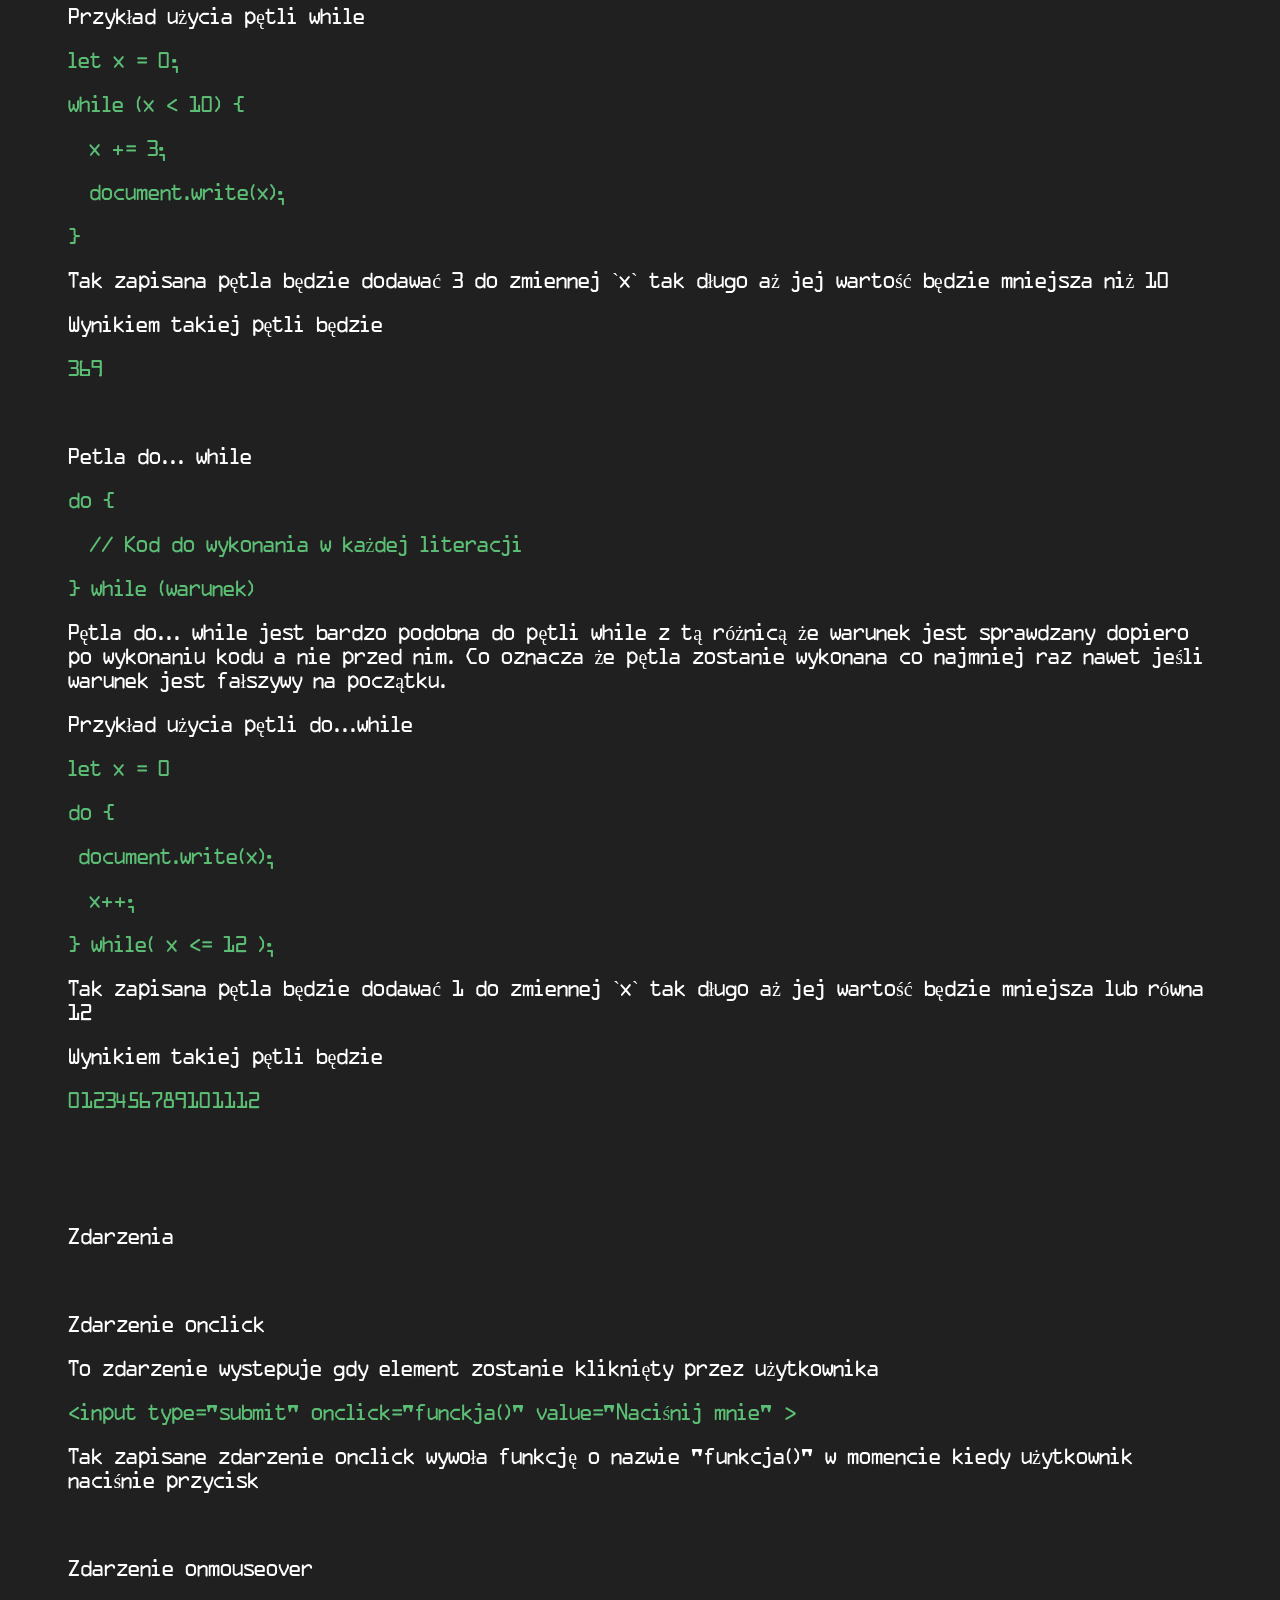
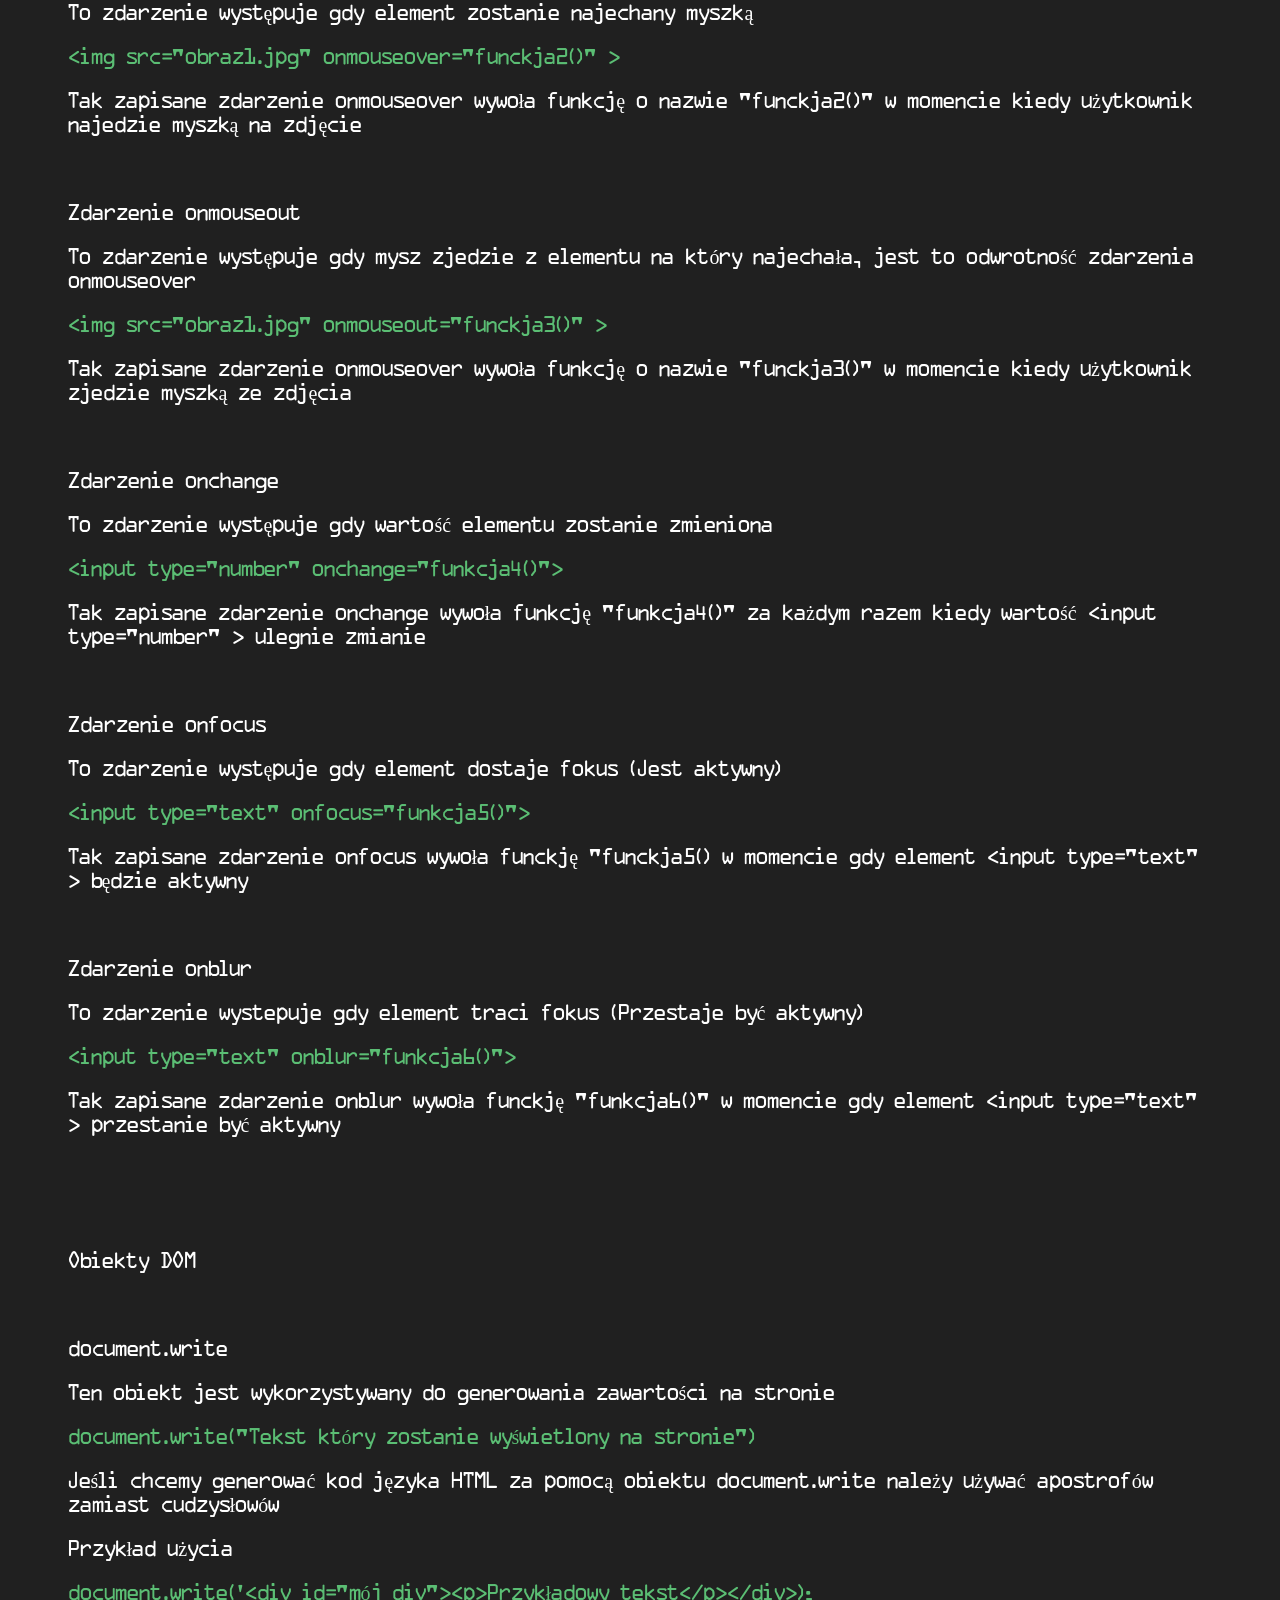
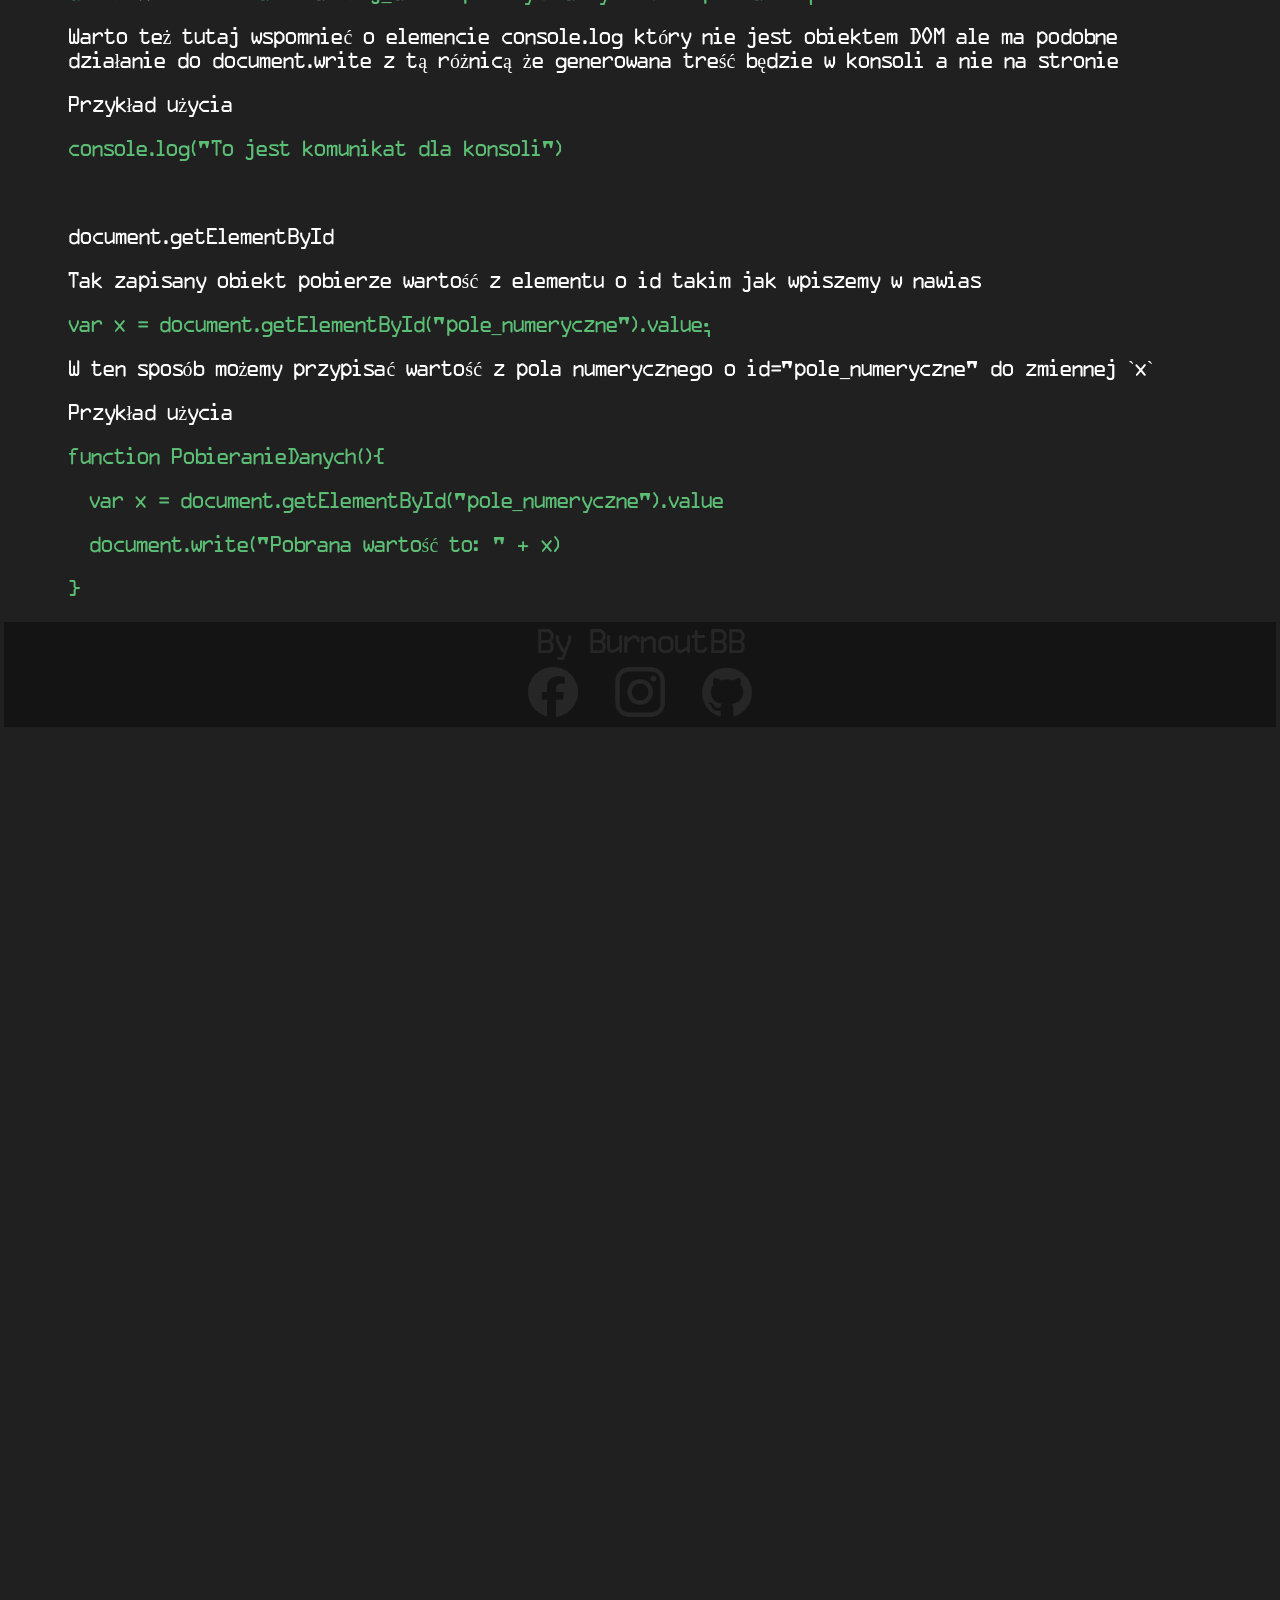
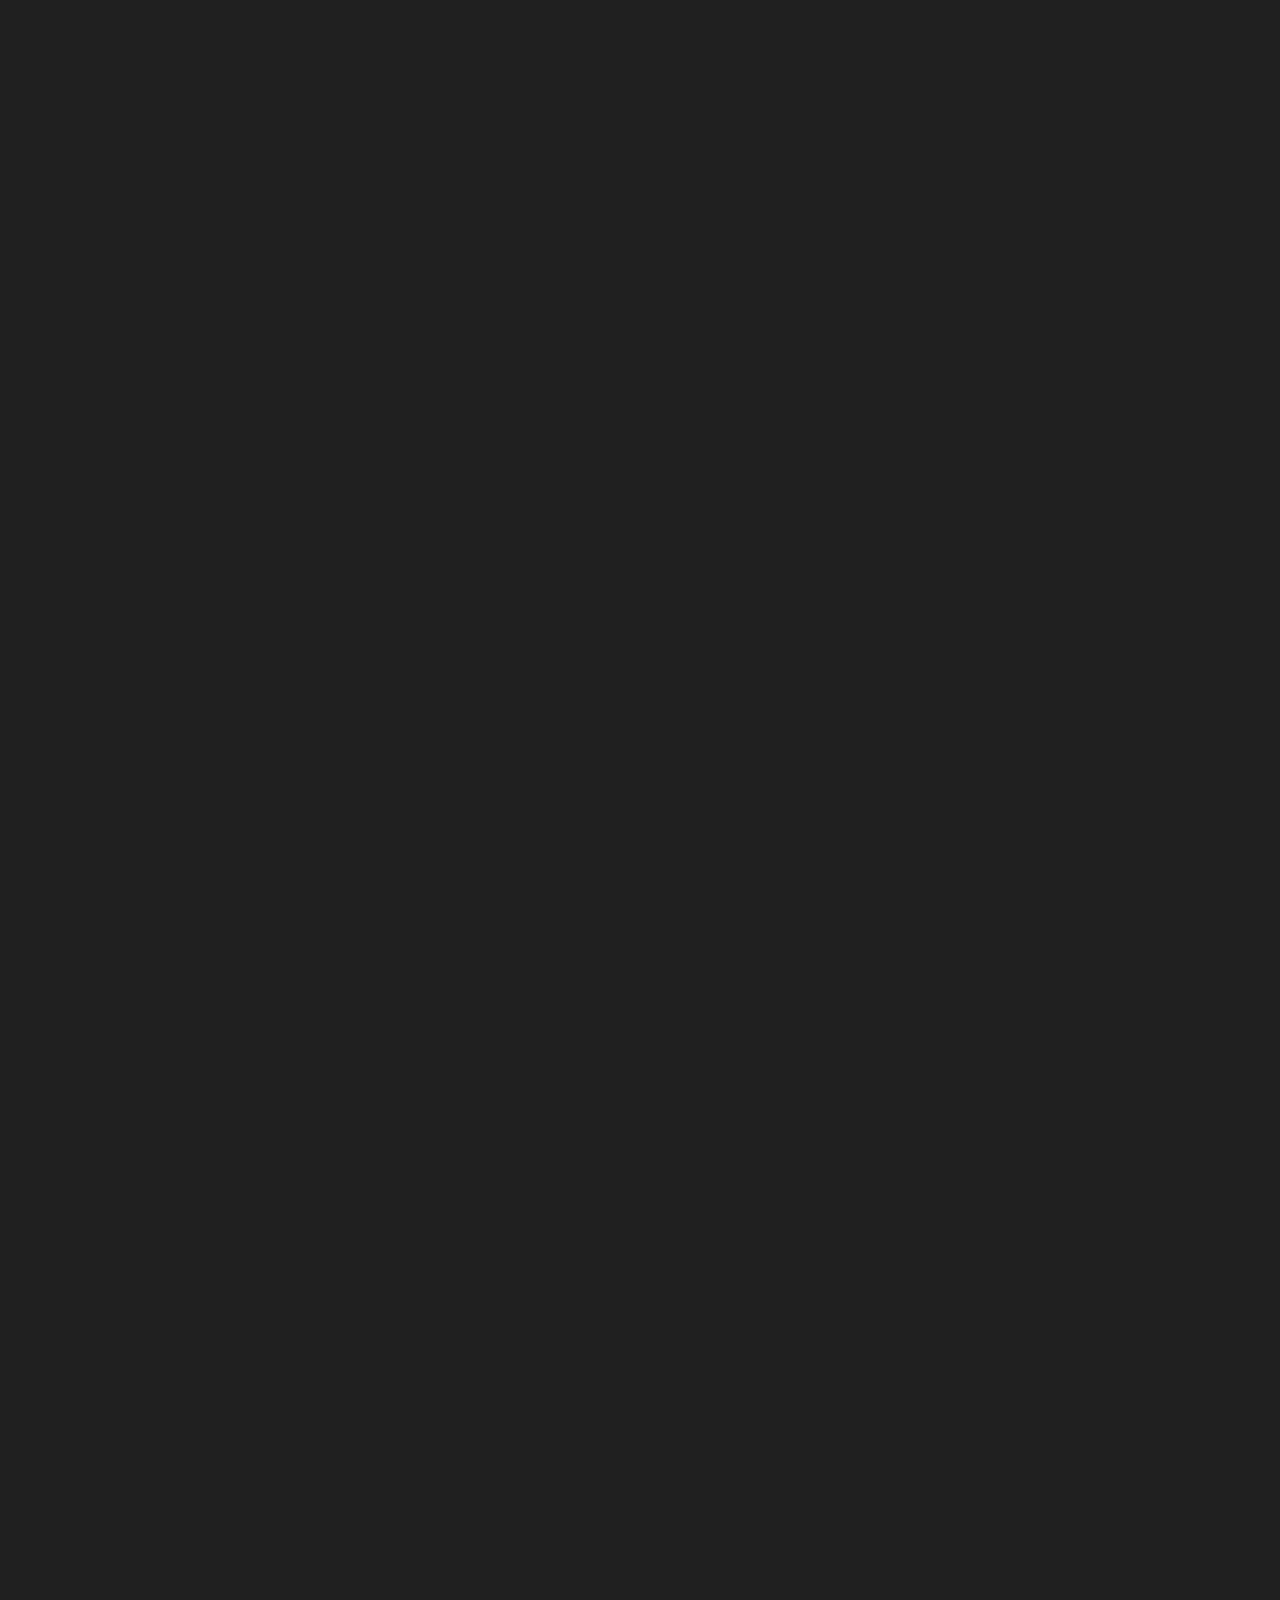
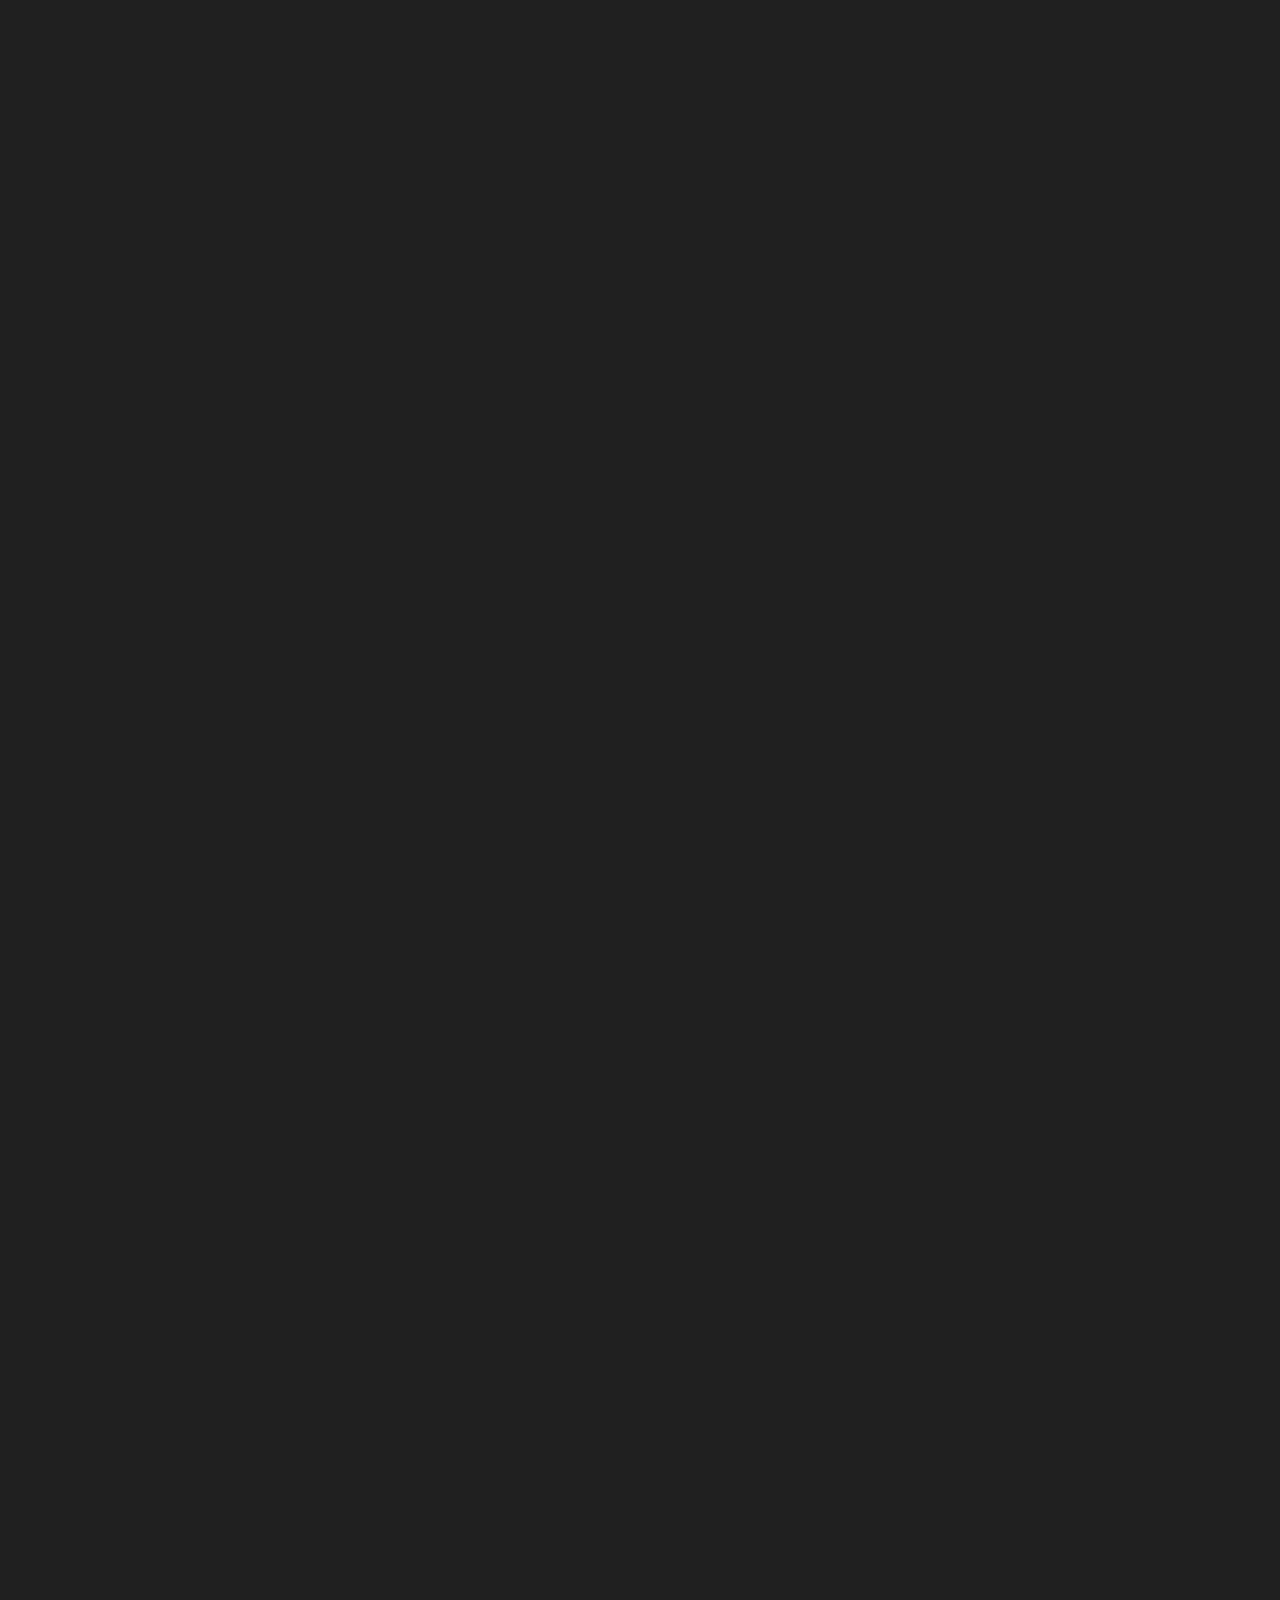
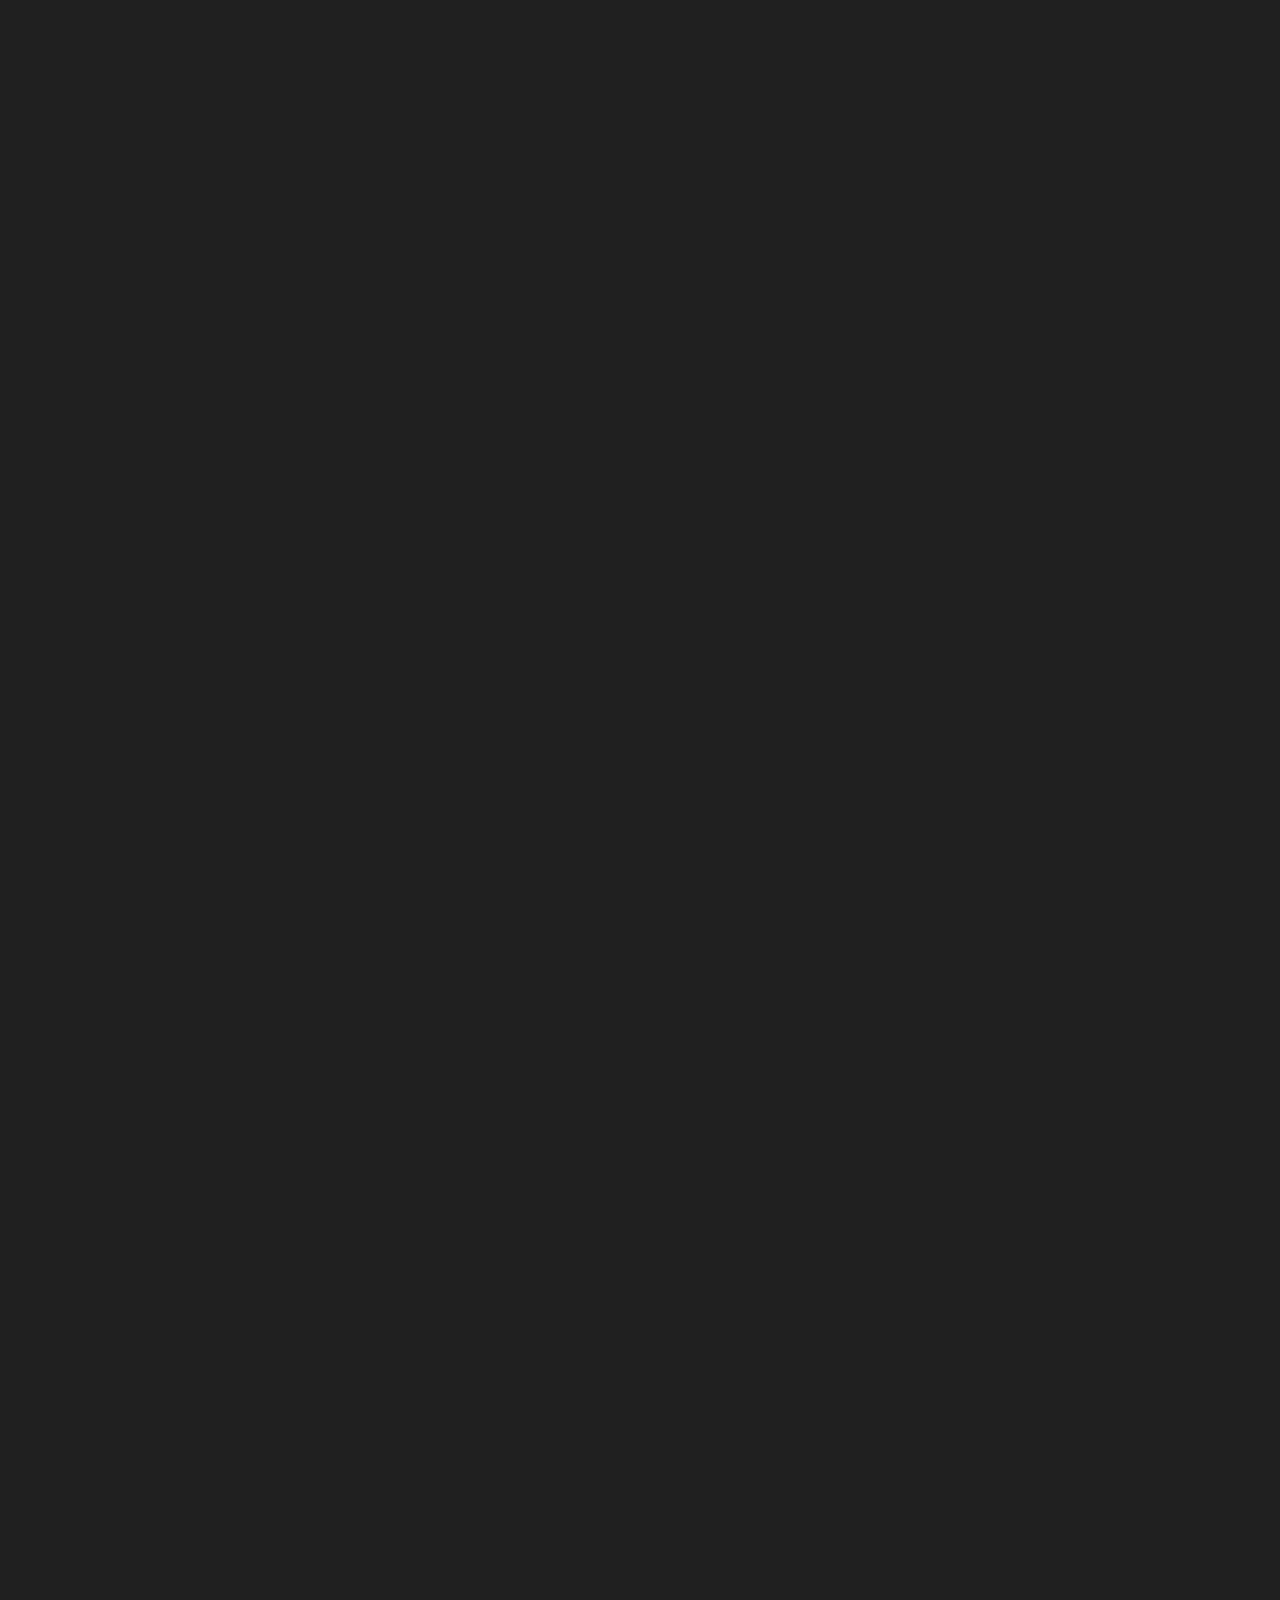
==== commit df4866b3: "JS" ====
--- a/js.html
+++ b/js.html
@@ -34,7 +34,7 @@
     
     
         <a>
-            <div id="js">
+            <div style="outline: 10px solid white;" id="js">
                 JS
             </div>
         </a>
@@ -71,6 +71,8 @@
                     <a  href="#okna" onclick="scrollToSection('okna'); hideSpis()">Okna</a><br>
                     <a  href="#warunki" onclick="scrollToSection('warunki'); hideSpis()">Warunki</a><br>
                     <a  href="#petle" onclick="scrollToSection('petle'); hideSpis()">Petle</a><br>
+                    <a href="#zdarzenia" onclick="scrollToSection('zdarzenia'); hideSpis()">Zdarzenia</a><br>
+                    <a href="#DOM" onclick="scrollToSection('DOM'); hideSpis()">Obiekty DOM</a><br>
 
                 </div>
             </div>
@@ -97,7 +99,12 @@
         <p id="zalaczanie">Metody zalaczania skryptu</p><br>
         <p>Plik ze skryptem, możemy go umieścić w sekcji &lt;head&gt; lub &lt;body&gt;</p>
         <p style="color:#5bbe74">&lt;script src="skrytpy/skrypt.js"&gt;&lt;/script&gt;</p><br>
+        
+        
+        
         <p>Możemy rownież zamieścić skrypt bezpośrednio na stronie</p>
+
+        
         <p style="color:#5bbe74">&lt;script&gt;</p>
         <p style="color:#5bbe74">&nbsp;//Twoj kod javascript</p>
         <p style="color:#5bbe74">&lt;/script&gt;</p>
@@ -232,7 +239,83 @@
         <p style="color:#5bbe74">}</p>
         <p>Tak zapisana pętla będzie dodawać 3 do zmiennej `x` tak długo aż jej wartość będzie mniejsza niż 10 </p>
         <p>Wynikiem takiej pętli będzie</p>
-        <p style="color:#5bbe74">369</p>
+        <p style="color:#5bbe74">369</p><br>
+
+        <p>Petla do... while</p>
+        <p style="color:#5bbe74">do {</p>
+        <p style="color:#5bbe74">&nbsp; // Kod do wykonania w każdej literacji</p>
+        <p style="color:#5bbe74">} while (warunek)</p>
+        <p>Pętla do... while jest bardzo podobna do pętli while z tą różnicą że warunek jest sprawdzany dopiero po wykonaniu kodu a nie przed nim. Co oznacza że pętla zostanie wykonana co najmniej raz nawet jeśli warunek jest fałszywy na początku.</p>
+        <p>Przykład użycia pętli do...while</p>
+        <p style="color:#5bbe74">let x = 0</p>
+        <p style="color:#5bbe74">do {</p>
+        <p style="color:#5bbe74">&nbsp;document.write(x);</p>
+        <p style="color:#5bbe74">&nbsp; x++;</p>
+        <p style="color:#5bbe74">} while( x <= 12 );</p>
+        <p>Tak zapisana pętla będzie dodawać 1 do zmiennej `x` tak długo aż jej wartość będzie mniejsza lub równa 12</p>
+        <p>Wynikiem takiej pętli będzie</p>
+        <p style="color:#5bbe74">0123456789101112</p><br><br><br>
+
+        <p id="zdarzenia">Zdarzenia</p><br>
+        <p>Zdarzenie onclick</p>
+        <p>To zdarzenie wystepuje gdy element zostanie kliknięty przez użytkownika</p>
+        <p style="color:#5bbe74">&lt;input type="submit" onclick="funckja()" value="Naciśnij mnie" &gt;</p>
+        <p>Tak zapisane zdarzenie onclick wywoła funkcję o nazwie "funkcja()" w momencie kiedy użytkownik naciśnie przycisk</p><br>
+
+        <p>Zdarzenie onmouseover</p>
+        <p>To zdarzenie występuje gdy element zostanie najechany myszką</p>
+        <p style="color:#5bbe74">&lt;img src="obraz1.jpg" onmouseover="funckja2()" &gt;</p>
+        <p>Tak zapisane zdarzenie onmouseover wywoła funkcję o nazwie "funckja2()" w momencie kiedy użytkownik najedzie myszką na zdjęcie</p><br>
+
+        <p>Zdarzenie onmouseout</p>
+        <p> To zdarzenie występuje gdy mysz zjedzie z elementu na który najechała, jest to odwrotność zdarzenia onmouseover</p>
+        <p style="color:#5bbe74">&lt;img src="obraz1.jpg" onmouseout="funckja3()" &gt;</p>
+        <p>Tak zapisane zdarzenie onmouseover wywoła funkcję o nazwie "funckja3()" w momencie kiedy użytkownik zjedzie myszką ze zdjęcia</p><br>
+
+        <p>Zdarzenie onchange</p>
+        <p>To zdarzenie występuje gdy wartość elementu zostanie zmieniona</p>
+        <p style="color:#5bbe74">&lt;input type="number" onchange="funkcja4()"&gt;</p>
+        <p>Tak zapisane zdarzenie onchange wywoła funkcję "funkcja4()" za każdym razem kiedy wartość &lt;input type="number" &gt; ulegnie zmianie</p><br>
+
+        <p>Zdarzenie onfocus</p>
+        <p>To zdarzenie występuje gdy element dostaje fokus (Jest aktywny)</p>
+        <p style="color:#5bbe74">&lt;input type="text" onfocus="funkcja5()"&gt;</p>
+        <p>Tak zapisane zdarzenie onfocus wywoła funckję "funckja5() w momencie gdy element &lt;input type="text" &gt; będzie aktywny</p><br>
+
+        <p>Zdarzenie onblur</p>
+        <p>To zdarzenie wystepuje gdy element traci fokus (Przestaje być aktywny)</p>
+        <p style="color:#5bbe74">&lt;input type="text" onblur="funkcja6()"&gt;</p>
+        <p>Tak zapisane zdarzenie onblur wywoła funckję "funkcja6()" w momencie gdy element &lt;input type="text" &gt; przestanie być aktywny</p><br><br><br>
+        
+        <p id="DOM">Obiekty DOM</p><br>
+        
+        <p>document.write</p>
+        <p>Ten obiekt jest wykorzystywany do generowania zawartości na stronie</p>
+        <p style="color:#5bbe74">document.write("Tekst który zostanie wyświetlony na stronie")</p>
+        <p>Jeśli chcemy generować kod języka HTML za pomocą obiektu document.write należy używać apostrofów zamiast cudzysłowów</p>  
+        <p>Przykład użycia</p>
+        <p style="color:#5bbe74">document.write('&lt;div id="mój_div"&gt;&lt;p&gt;Przykładowy tekst&lt;/p&gt;&lt;/div&gt;);</p>
+        <p>Warto też tutaj wspomnieć o elemencie console.log który nie jest obiektem DOM ale ma podobne działanie do document.write z tą różnicą że generowana treść będzie w konsoli a nie na stronie</p>
+        <p>Przykład użycia</p>
+        <p style="color:#5bbe74">console.log("To jest komunikat dla konsoli")</p><br>
+        
+        <p>document.getElementById</p>
+        <p>Tak zapisany obiekt pobierze wartość z elementu o id takim jak wpiszemy w nawias</p>
+        <p style="color:#5bbe74">var x = document.getElementById("pole_numeryczne").value;</p>
+        <p>W ten sposób możemy przypisać wartość z pola numerycznego o id="pole_numeryczne" do zmiennej `x`</p>
+        <p>Przykład użycia</p>
+        <p style="color:#5bbe74">function PobieranieDanych(){</p>
+        <p style="color:#5bbe74">&nbsp; var x = document.getElementById("pole_numeryczne").value</p>
+        <p style="color:#5bbe74">&nbsp; document.write("Pobrana wartość to: " + x)
+        <p style="color:#5bbe74">}</p>
+
+        
+
+
+
+
+
+    
 
 
         
--- a/styl.css
+++ b/styl.css
@@ -24,7 +24,7 @@
     margin-left: 0.83%;
     margin-right: 0.83%;
     border-radius: 5px;
-    
+    margin-top: 6px;
     font-size: 90px;
 }
 #html{
@@ -137,3 +137,13 @@
     transition-duration: 0.2s;
     border-radius: 10px;
 }
+textarea{
+    font-family: Arial;
+    resize: none;
+    color: #5bbe74;
+    width: 100%;
+    font-size: 40px;
+
+    background-color:rgb(32, 32, 32);
+    overflow-y: hidden;
+}
